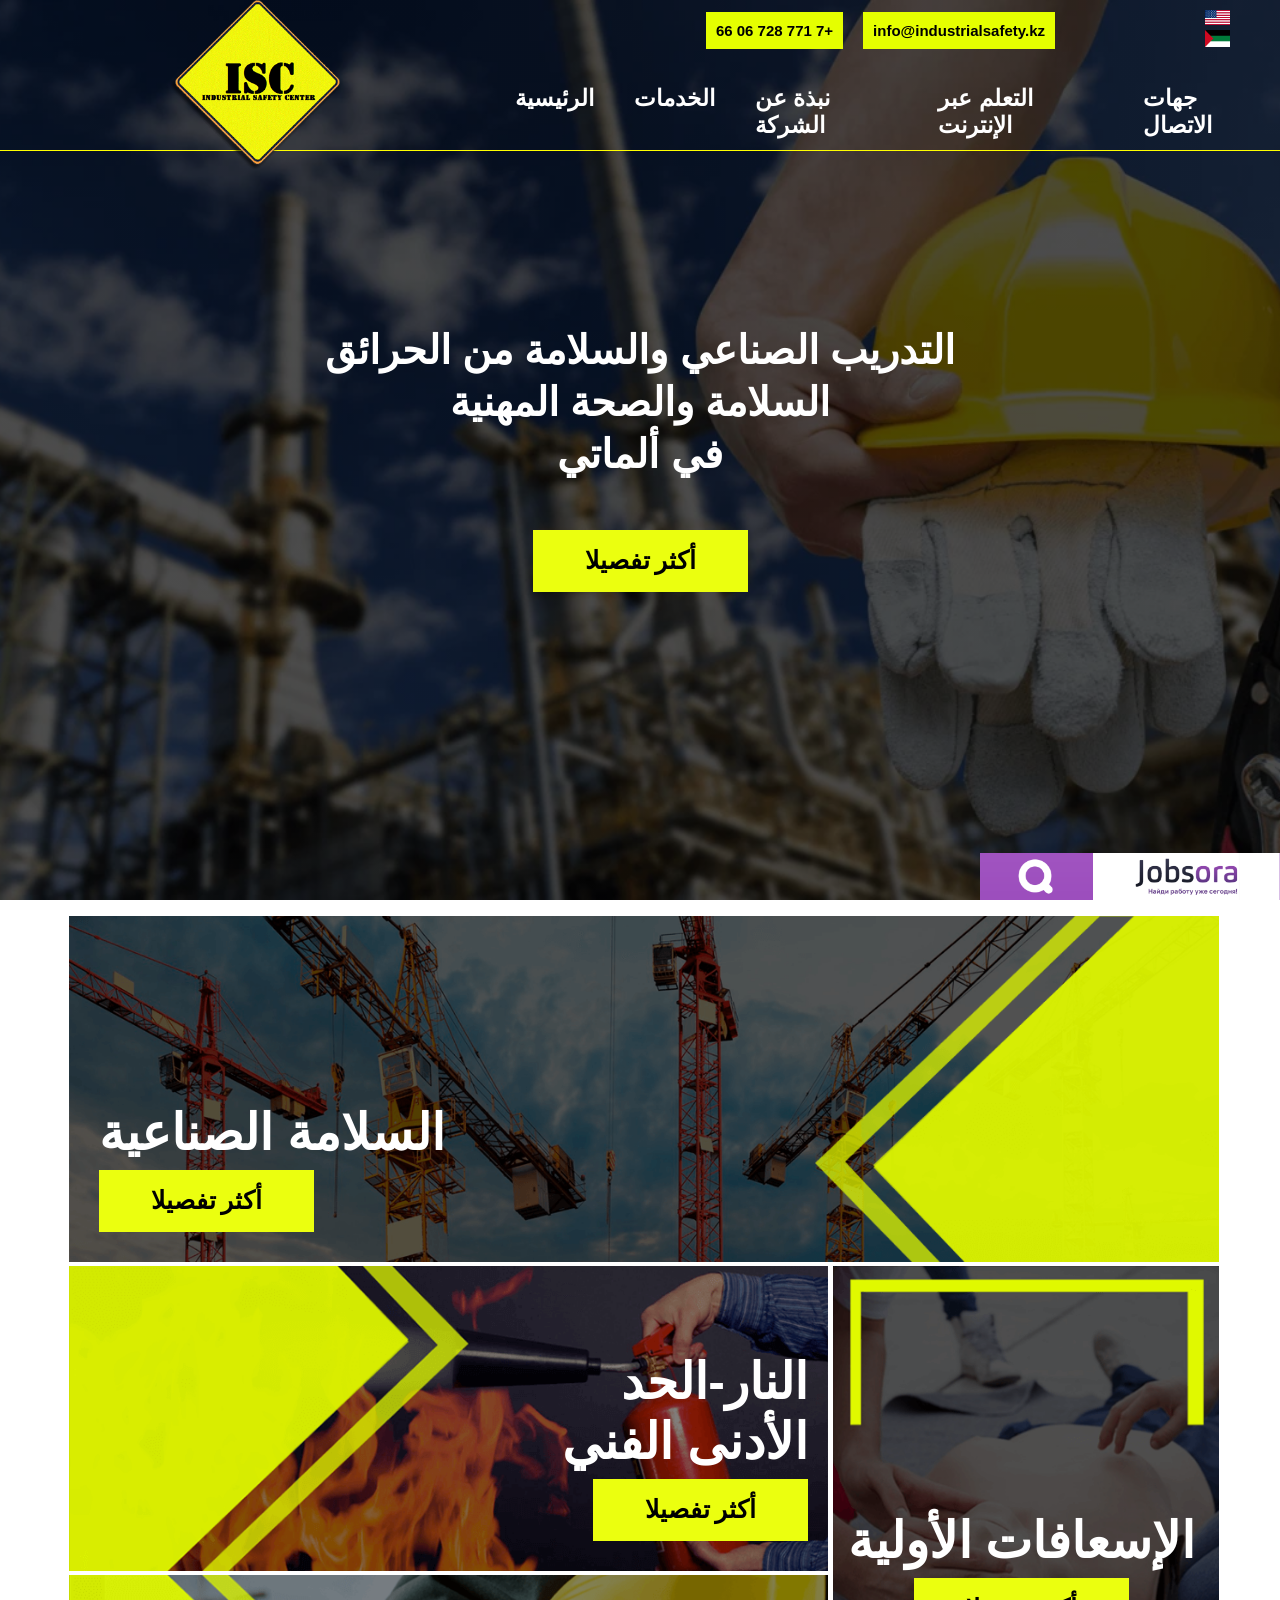
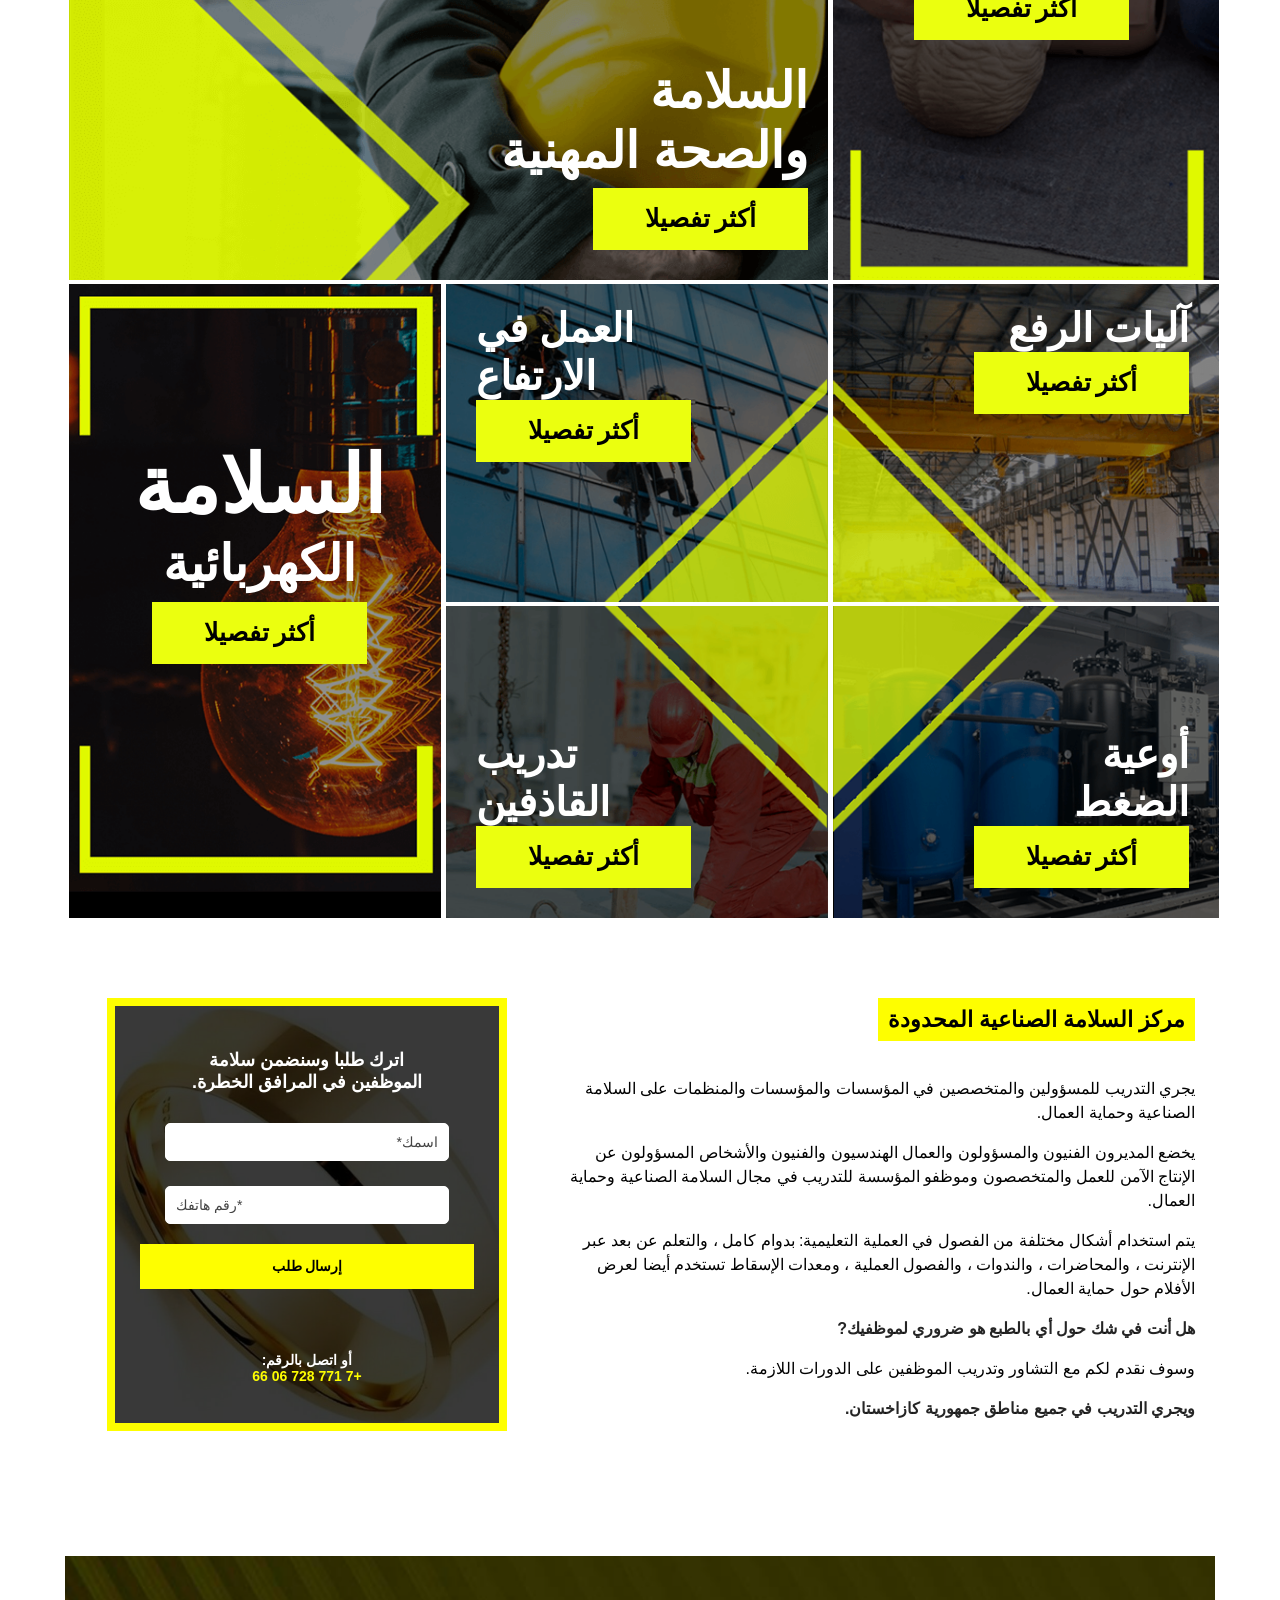
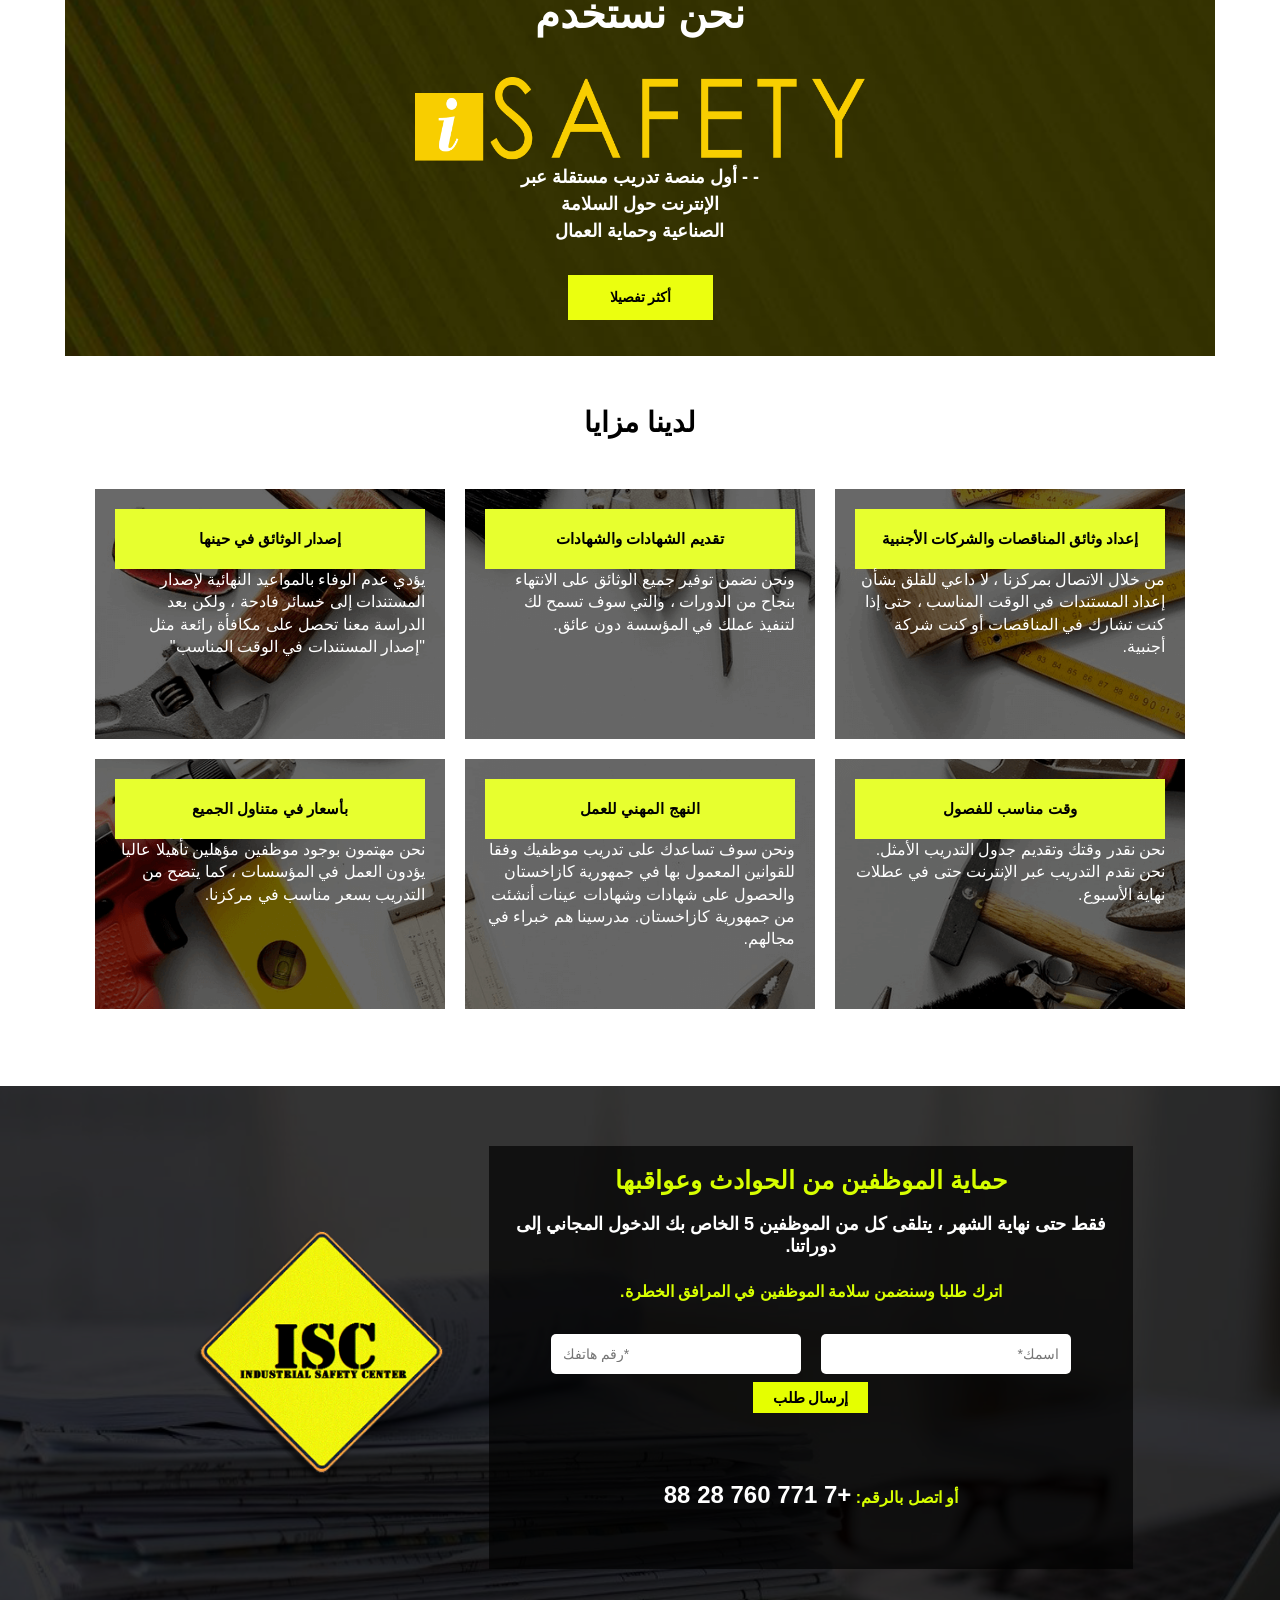
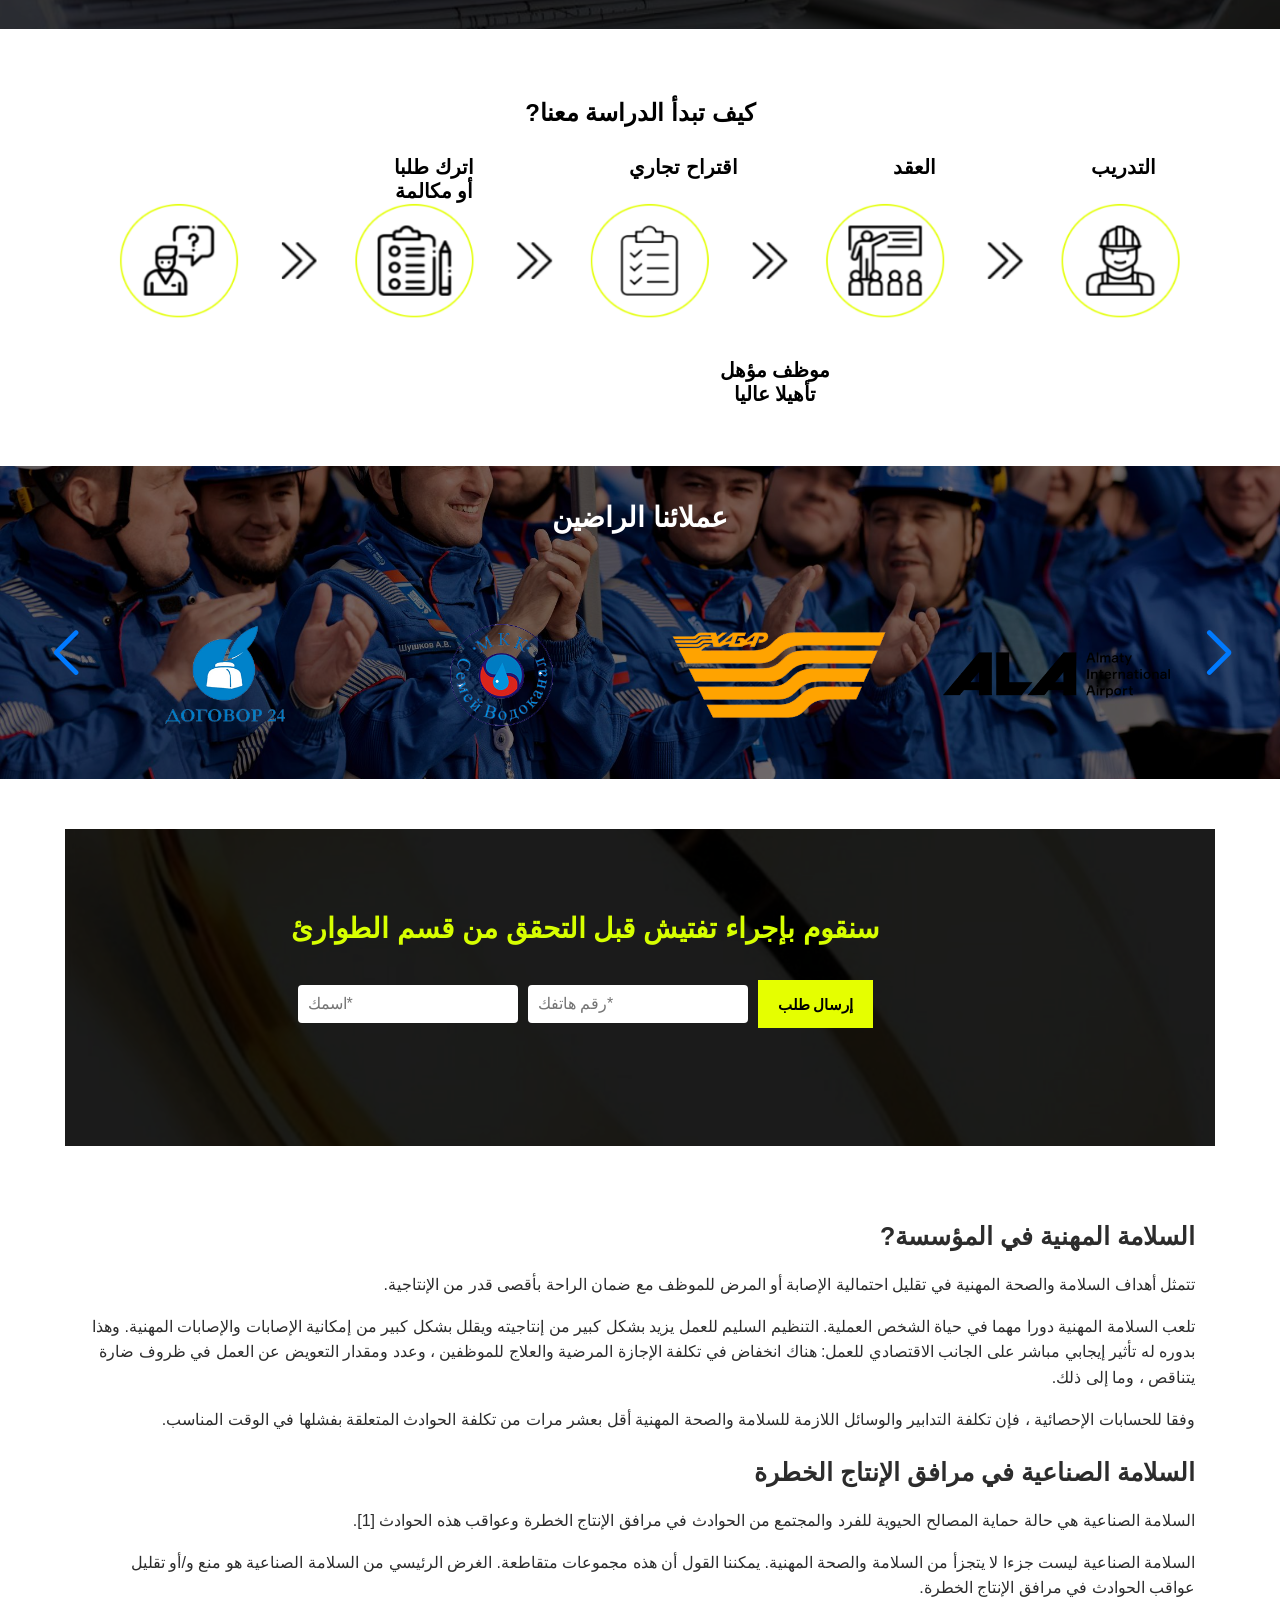
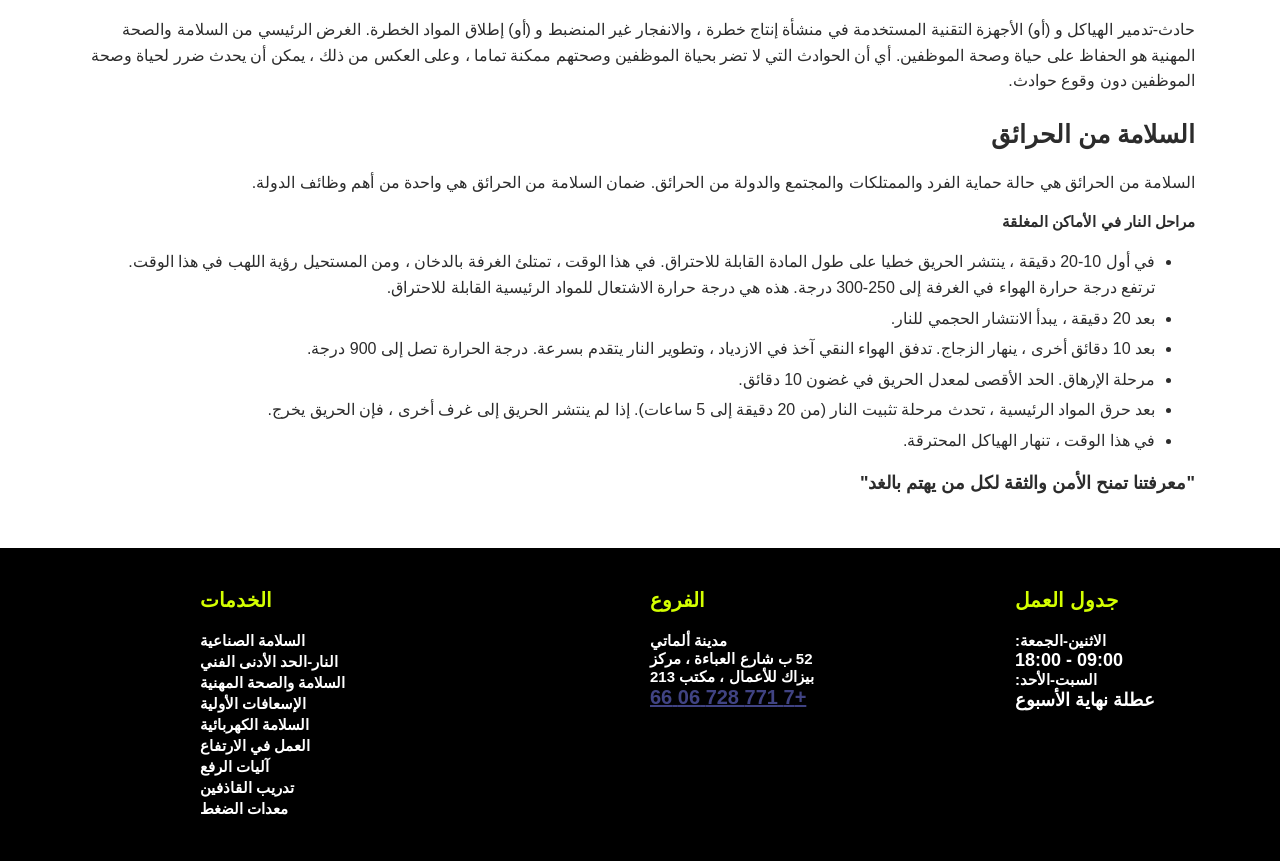
==== index_ar_full.html @ 129411a8 "Описание изменений" ====
<!DOCTYPE html>

<html lang="ar" >

<head>
<meta charset="utf-8"/>

<meta name="viewport" content="width=device-width, initial-scale=1.0">
<meta content="width=device-width, initial-scale=1.0" name="viewport"/>
    <title dir="rtl">دورات السلامة الصناعية وحماية العمال في ألماتي - "السلامة الصناعية"</title>
    <link href="styless.css" rel="stylesheet"/>
    <link href="styless1.css" rel="stylesheet"/>
    <link href="styles_ar.css" rel="stylesheet"/>
    <link href="https://fonts.googleapis.com/css2?family=Poppins:wght@400;700;800&amp;display=swap" rel="stylesheet"/>
    <link href="https://cdn.jsdelivr.net/npm/swiper@9/swiper-bundle.min.css" rel="stylesheet">
    <script src="https://cdn.jsdelivr.net/npm/swiper@9/swiper-bundle.min.js"></script>
    </link></head>
</head>

<body class="index">
    <header>
        <nav>
            <ul>
                <li><a href="#home" dir="rtl">الرئيسية</a></li>
                <li><a href="#services" dir="rtl">الخدمات</a></li>
                <li><a href="#about" dir="rtl">نبذة عن الشركة</a></li>
                <li><a href="#course" dir="rtl">التعلم عبر الإنترنت</a></li>
                <li><a href="#contact" dir="rtl">جهات الاتصال</a></li>
            </ul>
        </nav>
    </header>

      
    <script src="https://translate.google.com/translate_a/element.js?cb=googleTranslateElementInit" type="text/javascript">
    </script>
  <div class="menu-wrapper">
    <div class="menu-toggle" onclick="toggleMenu()">
        ☰
      </div>
    
      <!-- Меню справа -->
      <div id="side-menu" class="side-menu">
        <ul>
            <li><a href="#home" dir="rtl">الرئيسية</a></li>
                <li><a href="#services" dir="rtl">الخدمات</a></li>
                <li><a href="#about" dir="rtl">نبذة عن الشركة</a></li>
                <li><a href="#course" dir="rtl">التعلم عبر الإنترنت</a></li>
                <li><a href="#contact" dir="rtl">جهات الاتصال</a></li>
        </ul>
      </div>
    </div>
    <section id="home"  class="first-page">
    <div id="google_translate_element" style="display: none;"></div>
    
    <img alt="Логотип" class="logo" src="logo.jpg"/>
    <div class="yellow-bar"></div>
    <div class="top-bar">
    <div class="contact-info" >
    <a class="phone-btn" href="tel:+77717280666"dir="rtl" >+7 771 728 06 66</a>
    <a class="email-btn" href="mailto:info@industrialsafety.kz" >info@industrialsafety.kz</a>
    </div>
    
            <div class="language-switcher">
                <img src="americaflag.jpg" alt="English" onclick="switchLang('en')">
                <img src="arabflag.png" alt="Arabic" onclick="switchLang('ar')">
            </div>
            
                      
        </div>
        
<div id="movable-elements">
    <div class="block-1"><h1 id="title" dir="rtl">التدريب الصناعي والسلامة من الحرائق
       <br> السلامة والصحة المهنية
        <br>في ألماتي</h1> </div>
          
<div class="block-2"><button class="openModal" dir="rtl">أكثر تفصيلا</button> </div>
</div>
<div id="modal" class="modal" dir="rtl">
    <div class="modal-content" dir="rtl">
        <span class="close">&times;</span>
        <h2 dir="rtl">إرسال طلب</h2>
        <input type="text" placeholder="اسمك*" required >
        <input type="tel" placeholder="رقم هاتفك*" required>
        <button id="submit">إرسال</button>
    </div>
</div>


    </section>

<!-- Кнопка "Наверх" -->
<a href="#top" class="scroll-to-top" style="display: none;">
    ↑
  </a>
  


  <a href="https://kz.jobsora.com/">
    <img src="jobsora.jpg" alt="Кнопка" class="button-image">
</a>
    <div class="custom">
        <a name="services"></a>
        
    <div class="services">

        <div class="container">
            
            <div class="service service-1">
                <img src="11.jpg" alt="">
                <div class="service-content">
                    <div class="caption" dir="rtl">السلامة الصناعية</div>
                    <button class="openModal" class="button2" dir="rtl">أكثر تفصيلا</button>
                </div>
            </div>
            
            <div class="service service-2" >
                <img src="22.jpg" alt="" >
                <div  class="service-content">
                    <div class="caption" data-i18n="Пожарно-технический минимум" dir="rtl"><span>النار-الحد</span><br> الأدنى الفني</div>
                    <button class="openModal" class="button2" dir="rtl">أكثر تفصيلا</button>
                </div>
            </div>
            
            <div class="service service-3">
                <img src="44.jpg" alt="">
                <div class="service-content">
                    <div class="caption" data-i18n="Безопасность и охрана труда" dir="rtl"><span>السلامة </span><br>والصحة المهنية</div>
                    <button class="openModal" class="button2" dir="rtl">أكثر تفصيلا</button>
                </div>
            </div>
            
            <div class="service service-4">
                <img src="33.jpg" alt="">
                <div class="service-content">
                    <div class="caption" dir="rtl">الإسعافات الأولية</div>
                    <button class="openModal" class="button2" dir="rtl">أكثر تفصيلا</button>
                </div>
            </div>

            <div class="service service-5">
                <img src="55.jpg" alt="">
                <div class="service-content">
                    <div class="caption">
                        <span class="big-text" data-i18n="Электро" dir="rtl">السلامة</span><br> الكهربائية
                    </div>
                    <button class="openModal button2" dir="rtl">أكثر تفصيلا</button>
                </div>
            </div>
            
            

            <div class="service service-6">
                <img src="66.jpg" alt="">
                <div class="service-content">
                    <div class="caption" data-i18n="Работы на высоте" dir="rtl">العمل في<br> الارتفاع</div>
                    <button class="openModal" class="button2" dir="rtl">أكثر تفصيلا</button>
                </div>
            </div>

            <div class="service service-7">
                <img src="77.jpg" alt="">
                <div class="service-content">
                    <div class="caption" data-i18n="Грузоподъемные механизмы" dir="rtl">آليات الرفع</div>
                    <button class="openModal" class="button2" dir="rtl">أكثر تفصيلا</button>
                </div>
            </div>

            <div class="service service-8">
                <img src="88.jpg" alt="">
                <div class="service-content">
                    <div class="caption" data-i18n="Подготовка стропальщиков" dir="rtl">تدريب<br> القاذفين</div>
                    <button class="openModal" class="button2" dir="rtl">أكثر تفصيلا</button>
                </div>
            </div>

            <div class="service service-9">
                <img src="99.jpg" alt="">
                <div class="service-content">
                    <div class="caption" data-i18n="Сосуды под давлением" dir="rtl">أوعية <br>الضغط</div>
                    <button class="openModal" class="button2" dir="rtl">أكثر تفصيلا</button>
                </div>
            </div>



            <div class="custom" dir="rtl">
                <p><a name="about" dir="rtl"></a></p>
              
                <div class="about-container" dir="rtl">
                  <div class="about-text" dir="rtl">
                    <div class="section-title" dir="rtl">
                      <span>مركز السلامة الصناعية المحدودة</span>
                    </div>
                    <p>يجري التدريب للمسؤولين والمتخصصين في المؤسسات والمؤسسات والمنظمات على السلامة الصناعية وحماية العمال.</p>
                    <p>يخضع المديرون الفنيون والمسؤولون والعمال الهندسيون والفنيون والأشخاص المسؤولون عن الإنتاج الآمن للعمل والمتخصصون وموظفو المؤسسة للتدريب في مجال السلامة الصناعية وحماية العمال.</p>
                    <p>يتم استخدام أشكال مختلفة من الفصول في العملية التعليمية: بدوام كامل ، والتعلم عن بعد عبر الإنترنت ، والمحاضرات ، والندوات ، والفصول العملية ، ومعدات الإسقاط تستخدم أيضا لعرض الأفلام حول حماية العمال.</p>
                    <p><span class="highlight" dir="rtl">هل أنت في شك حول أي بالطبع هو ضروري لموظفيك?</span></p>
                    <p>وسوف نقدم لكم مع التشاور وتدريب الموظفين على الدورات اللازمة.</p>
                    <p><span class="highlight" dir="rtl">ويجري التدريب في جميع مناطق جمهورية كازاخستان.</span></p>
                  </div>
              
                  <div class="about-form form-wrapper" dir="rtl"> <!-- ВАЖНО: обёртка для связи с JS -->
                    <div class="form-box" dir="rtl">
                      <h3 data-i18n="ОСТАВЬТЕ ЗАЯВКУ И МЫ ОБЕСПЕЧИМ БЕЗОПАСНОСТЬ ПЕРСОНАЛА НА ОПАСНЫХ ОБЪЕКТАХ" dir="rtl">اترك طلبا وسنضمن سلامة<br> الموظفين في المرافق الخطرة.</h3>
              
                      <form data-google-form id="myForm3" dir="rtl">
                        <input type="text" name="name" placeholder="اسمك*" required>
                        <input type="tel" name="phone" placeholder="رقم هاتفك*" required>
                        <button type="submit" class="submit-btn" dir="rtl">إرسال طلب</button>
                      </form>
              
                      <div class="loading" style="display:none;" dir="rtl">⏳ شحنة...</div>
                      <div class="toast" dir="rtl">شكراً! تم قبول طلبك.</div>
              
                      <p class="phone-text" dir="rtl">أو اتصل بالرقم: <br> <span>+7 771 728 06 66</span></p>
                    </div>
                   
                  </div>
                </div>
              </div>
              <a name="course"></a>
              
            
</div>
<div class="customm">
    <div class="isafety-container">
        <div class="text-block" dir="rtl">
            <h1>نحن نستخدم</h1>
            <div class="image-block">
                <img src="isafety-logo.png" alt="iSafety logo">
            </div>
    
            <h2 data-i18n="- Первая независимая онлайн платформа для обучения повопросам промышленной, безопасности и охраны труда" dir="rtl">
                - - أول منصة تدريب مستقلة عبر<br> الإنترنت حول السلامة <br>الصناعية وحماية العمال
            </h2>
        </div>

       
        <div class="button-block">
            <a href="https://isafety.kz/ru" target="_blank">
            <button dir="rtl">أكثر تفصيلا</button>
        </a>
        </div>
    </div>
</div>

    <div class="custom">

        <div class="main_title1" dir="rtl">لدينا مزايا</div>

        <div class="advantages section after">
    <div class="col-md-4 advantage">
    <div class="caption1 flex" data-i18n="Своевременная выдача документов" dir="rtl">إصدار الوثائق في حينها</div>
    <div class="description" dir="rtl">يؤدي عدم الوفاء بالمواعيد النهائية لإصدار المستندات إلى خسائر فادحة ، ولكن بعد الدراسة معنا تحصل على مكافأة رائعة مثل "إصدار المستندات في الوقت المناسب"</div>
    <div class="advantage-bg"><img src="111.png" alt=""></div>
    </div>
    <div class="col-md-4 advantage">
    <div class="caption1 flex" data-i18n="Предоставление сертификатов и удостоверений" dir="rtl">تقديم الشهادات والشهادات</div>
    <div class="description" dir="rtl">ونحن نضمن توفير جميع الوثائق على الانتهاء بنجاح من الدورات ، والتي سوف تسمح لك لتنفيذ عملك في المؤسسة دون عائق.</div>
    <div class="advantage-bg"><img src="222.png" alt=""></div>
    </div>
    <div class="col-md-4 advantage">
    <div class="caption1 flex" dir="rtl">إعداد وثائق المناقصات والشركات الأجنبية</div>
    <div class="description" dir="rtl">من خلال الاتصال بمركزنا ، لا داعي للقلق بشأن إعداد المستندات في الوقت المناسب ، حتى إذا كنت تشارك في المناقصات أو كنت شركة أجنبية.</div>
    <div class="advantage-bg"><img src="333.png" alt=""></div>
    </div>
    <div class="col-md-4 advantage">
    <div class="caption1 flex" dir="rtl">بأسعار في متناول الجميع</div>
    <div class="description" dir="rtl">نحن مهتمون بوجود موظفين مؤهلين تأهيلا عاليا يؤدون العمل في المؤسسات ، كما يتضح من التدريب بسعر مناسب في مركزنا.</div>
    <div class="advantage-bg"><img src="444.png" alt=""></div>
    </div>
    <div class="col-md-4 advantage">
    <div class="caption1 flex" data-i18n="Профессиональный подход к работе" dir="rtl">النهج المهني للعمل</div>
    <div class="description" dir="rtl">ونحن سوف تساعدك على تدريب موظفيك وفقا للقوانين المعمول بها في جمهورية كازاخستان والحصول على شهادات وشهادات عينات أنشئت من جمهورية كازاخستان. مدرسينا هم خبراء في مجالهم.</div>
    <div class="advantage-bg"><img src="555.png" alt=""></div>
    </div>
    <div class="col-md-4 advantage">
    <div class="caption1 flex" data-i18n="Удобное время для занятий" dir="rtl">وقت مناسب للفصول</div>
    <div class="description" dir="rtl">نحن نقدر وقتك وتقديم جدول التدريب الأمثل. نحن نقدم التدريب عبر الإنترنت حتى في عطلات نهاية الأسبوع.</div>
    <div class="advantage-bg"><img src="666.png" alt=""></div>
    </div>
    </div>
    <div class="clr">&nbsp;</div></div>



    <div class="top-form form-wrapper">
        <div class="top-form-container">
          <div class="logo-side">
            <img src="logo.jpg" alt=" ">
          </div>
          <div class="form-side">
            <h2 dir="rtl">حماية الموظفين من الحوادث وعواقبها</h2>
            <p class="subtitle" dir="rtl">
                فقط حتى نهاية الشهر ، يتلقى كل من الموظفين 5 الخاص بك الدخول المجاني إلى دوراتنا.
            </p>
            <p class="subtitle2" dir="rtl">
                اترك طلبا وسنضمن سلامة الموظفين في المرافق الخطرة.
            </p>
      
            <form data-google-form id="myForm1" dir="rtl">
              <input type="text" name="name" placeholder="اسمك*" required>
              <input type="tel" name="phone" placeholder="رقم هاتفك*" required>
              <button type="submit" class="submit-btn-top">إرسال طلب</button>
            </form>
      
            <div class="loading" style="display:none;" dir="rtl">شحنة...</div>
            <div class="toast" dir="rtl">تم تقديم الطلب بنجاح!</div>
      
            <p class="phone-text-top" dir="rtl">
             أو اتصل بالرقم: <span>+7 771 760 28 88</span>
            </p>
          </div>
        </div>
      </div>
      
      <div class="custommm" >
        <h2 style="color: black; font-size: 24px; text-align: center; " dir="rtl">كيف تبدأ الدراسة معنا?</h2>
        <div class="kaknachat">
            <div class="kaknachat-content">
                <div class="kaknachat-step" dir="rtl">
                    <div>اترك طلبا<br> أو مكالمة</div>
                </div>
                <div class="kaknachat-step" dir="rtl">
                    <div>اقتراح تجاري</div>
                </div>
                <div class="kaknachat-step" dir="rtl">
                    <div>العقد</div>
                </div>
                <div class="kaknachat-step" dir="rtl">
                    <div>التدريب</div>
                </div>
                <div class="kaknachat-step" dir="rtl">
                    <div>موظف مؤهل<br> تأهيلا عاليا</div>
                </div>
            </div>
        </div>
    </div>
    
        
    
    <div class="custome">
        <div class="partners section">
        <div class="titlee" dir="rtl">عملائنا الراضين</div>
        <div class="containere">
            <div class="swiper-container partners-slider swiper-container-horizontal">
                <div class="swiper-wrapper" style="transform: translate3d(-1190px, 0px, 0px); transition-duration: 0ms;"><div class="swiper-slide swiper-slide-duplicate" data-swiper-slide-index="8" style="width: 247.5px; margin-right: 50px;">
                        <img src="dogg.png" alt="">
                    </div><div class="swiper-slide swiper-slide-duplicate" data-swiper-slide-index="9" style="width: 247.5px; margin-right: 50px;">
                        <img src="semei.png" alt="">
                    </div><div class="swiper-slide swiper-slide-duplicate" data-swiper-slide-index="10" style="width: 247.5px; margin-right: 50px;">
                        <img src="habar.png" alt="">
                    </div><div class="swiper-slide swiper-slide-duplicate swiper-slide-prev" data-swiper-slide-index="11" style="width: 247.5px; margin-right: 50px;">
                        <img src="ala.png" alt="">
                    </div>
                    <div class="swiper-slide swiper-slide-active" data-swiper-slide-index="0" style="width: 247.5px; margin-right: 50px;">
                        <img src="haly.png" alt="">
                    </div>
                    <div class="swiper-slide swiper-slide-next" data-swiper-slide-index="1" style="width: 247.5px; margin-right: 50px;">
                        <img src="ersal.png" alt="">
                    </div>
                    <div class="swiper-slide" data-swiper-slide-index="2" style="width: 247.5px; margin-right: 50px;">
                        <img src="oil.png" alt="">
                    </div>
                    <div class="swiper-slide" data-swiper-slide-index="3" style="width: 247.5px; margin-right: 50px;">
                        <img src="erg.png" alt="">
                    </div>
                    <div class="swiper-slide" data-swiper-slide-index="4" style="width: 247.5px; margin-right: 50px;">
                        <img src="total.png" alt="">
                    </div>
                    <div class="swiper-slide" data-swiper-slide-index="5" style="width: 247.5px; margin-right: 50px;">
                        <img src="ncoc.png" alt="">
                    </div>
                    <div class="swiper-slide" data-swiper-slide-index="6" style="width: 247.5px; margin-right: 50px;">
                        <img src="kcell.png" alt="">
                    </div>
                    <div class="swiper-slide" data-swiper-slide-index="7" style="width: 247.5px; margin-right: 50px;">
                        <img src="lc.png" alt="">
                    </div>
                    <div class="swiper-slide" data-swiper-slide-index="8" style="width: 247.5px; margin-right: 50px;">
                        <img src="dogg.png" alt="">
                    </div>
                    <div class="swiper-slide" data-swiper-slide-index="9" style="width: 247.5px; margin-right: 50px;">
                        <img src="semei.png" alt="">
                    </div>
                    <div class="swiper-slide" data-swiper-slide-index="10" style="width: 247.5px; margin-right: 50px;">
                        <img src="habar.png" alt="">
                    </div>
                    <div class="swiper-slide swiper-slide-duplicate-prev" data-swiper-slide-index="11" style="width: 247.5px; margin-right: 50px;">
                        <img src="ala.png" alt="">
                    </div>
                <div class="swiper-slide swiper-slide-duplicate swiper-slide-duplicate-active" data-swiper-slide-index="0" style="width: 247.5px; margin-right: 50px;">
                        <img src="haly.png" alt="">
                    </div><div class="swiper-slide swiper-slide-duplicate swiper-slide-duplicate-next" data-swiper-slide-index="1" style="width: 247.5px; margin-right: 50px;">
                        <img src="ersal.png" alt="">
                    </div><div class="swiper-slide swiper-slide-duplicate" data-swiper-slide-index="2" style="width: 247.5px; margin-right: 50px;">
                        <img src="oil.png" alt="">
                    </div><div class="swiper-slide swiper-slide-duplicate" data-swiper-slide-index="3" style="width: 247.5px; margin-right: 50px;">
                        <img src="erg.png" alt="">
                    </div></div>
                <div class="swiper-button-next" tabindex="0" role="button" aria-label="Next slide">&nbsp;</div>
                <div class="swiper-button-prev" tabindex="0" role="button" aria-label="Previous slide">&nbsp;</div>
            <span class="swiper-notification" aria-live="assertive" aria-atomic="true"></span></div>
        </div>
    </div></div>
    
                
                          
   
    
    <div class="top-form1 form-wrapper"> 
        <div class="top-form-container1">
          <div class="form-box-top1" >
            <h2>سنقوم بإجراء تفتيش قبل التحقق من قسم الطوارئ</h2>
      
            <form data-google-form id="myForm2" class="form-inline" >
              <input type="text" name="name" placeholder="اسمك*" required>
              <input type="tel" name="phone" placeholder="رقم هاتفك*" required>
              <button type="submit" class="submit-btn-top">إرسال طلب</button>
            </form>
      
            <div class="loading" style="display: none;" dir="rtl">شحنة...</div>
            <div class="toast" dir="rtl">تم تقديم الطلب بنجاح!</div>
          </div>
        </div>
      </div>
      
    
    <div class="custom5">
        <div class="seo-text section5">
        <div class="container5" dir="rtl">
            <h2>السلامة المهنية في المؤسسة?</h2>
            <p>تتمثل أهداف السلامة والصحة المهنية في تقليل احتمالية الإصابة أو المرض للموظف مع ضمان الراحة بأقصى قدر من الإنتاجية.</p>
            <p>تلعب السلامة المهنية دورا مهما في حياة الشخص العملية. التنظيم السليم للعمل يزيد بشكل كبير من إنتاجيته ويقلل بشكل كبير من إمكانية الإصابات والإصابات المهنية. وهذا بدوره له تأثير إيجابي مباشر على الجانب الاقتصادي للعمل: هناك انخفاض في تكلفة الإجازة المرضية والعلاج للموظفين ، وعدد ومقدار التعويض عن العمل في ظروف ضارة يتناقص ، وما إلى ذلك.</p>
            <p>وفقا للحسابات الإحصائية ، فإن تكلفة التدابير والوسائل اللازمة للسلامة والصحة المهنية أقل بعشر مرات من تكلفة الحوادث المتعلقة بفشلها في الوقت المناسب.</p>
            <h2>السلامة الصناعية في مرافق الإنتاج الخطرة</h2>
            <p>السلامة الصناعية هي حالة حماية المصالح الحيوية للفرد والمجتمع من الحوادث في مرافق الإنتاج الخطرة وعواقب هذه الحوادث [1].</p>
            <p>السلامة الصناعية ليست جزءا لا يتجزأ من السلامة والصحة المهنية. يمكننا القول أن هذه مجموعات متقاطعة. الغرض الرئيسي من السلامة الصناعية هو منع و/أو تقليل عواقب الحوادث في مرافق الإنتاج الخطرة.</p>
            <p>حادث-تدمير الهياكل و (أو) الأجهزة التقنية المستخدمة في منشأة إنتاج خطرة ، والانفجار غير المنضبط و (أو) إطلاق المواد الخطرة. الغرض الرئيسي من السلامة والصحة المهنية هو الحفاظ على حياة وصحة الموظفين. أي أن الحوادث التي لا تضر بحياة الموظفين وصحتهم ممكنة تماما ، وعلى العكس من ذلك ، يمكن أن يحدث ضرر لحياة وصحة الموظفين دون وقوع حوادث.</p>
            <h2>السلامة من الحرائق</h2>
            <p>السلامة من الحرائق هي حالة حماية الفرد والممتلكات والمجتمع والدولة من الحرائق. ضمان السلامة من الحرائق هي واحدة من أهم وظائف الدولة.</p>
            <h3>مراحل النار في الأماكن المغلقة</h3>
            <ul>
                <li>في أول 10-20 دقيقة ، ينتشر الحريق خطيا على طول المادة القابلة للاحتراق. في هذا الوقت ، تمتلئ الغرفة بالدخان ، ومن المستحيل رؤية اللهب في هذا الوقت. ترتفع درجة حرارة الهواء في الغرفة إلى 250-300 درجة. هذه هي درجة حرارة الاشتعال للمواد الرئيسية القابلة للاحتراق.</li>
                <li>بعد 20 دقيقة ، يبدأ الانتشار الحجمي للنار.</li>
                <li>بعد 10 دقائق أخرى ، ينهار الزجاج. تدفق الهواء النقي آخذ في الازدياد ، وتطوير النار يتقدم بسرعة. درجة الحرارة تصل إلى 900 درجة.</li>
                <li>مرحلة الإرهاق. الحد الأقصى لمعدل الحريق في غضون 10 دقائق.</li>
                <li>بعد حرق المواد الرئيسية ، تحدث مرحلة تثبيت النار (من 20 دقيقة إلى 5 ساعات). إذا لم ينتشر الحريق إلى غرف أخرى ، فإن الحريق يخرج.</li>
                <li>في هذا الوقت ، تنهار الهياكل المحترقة.</li>
            </ul>
            <p><b>"معرفتنا تمنح الأمن والثقة لكل من يهتم بالغد"</b>
            </p>
        </div>
    </div></div>


    <div class="custom6">
        <a name="contact"></a>
        <footer class="section6" style="background-color: #000; color: #fff; padding: 40px 0; width:100vw;  text-transform: none !important;">
          <div class="container6" style="display: flex; justify-content: space-between; flex-wrap: wrap;">
            
            <!-- Услуги -->
            <div class="col-md-5 footer-services" style="flex: 1; min-width: 250px;" >
              <div class="sub_title" style="color: #d4ff00; font-weight: bold; margin-bottom: 20px; font-size: 20px;" dir="rtl">الخدمات</div>
              <div class="openModal1" dir="rtl">السلامة الصناعية</div>
              <div class="openModal1" dir="rtl">النار-الحد الأدنى الفني</div>
              <div class="openModal1" dir="rtl">السلامة والصحة المهنية</div>
              <div class="openModal1" dir="rtl">الإسعافات الأولية</div>
              <div class="openModal1" dir="rtl">السلامة الكهربائية</div>
              <div class="openModal1" dir="rtl">العمل في الارتفاع</div>
              <div class="openModal1" dir="rtl">آليات الرفع</div>
              <div class="openModal1" dir="rtl">تدريب القاذفين</div>
              <div class="openModal1" dir="rtl">معدات الضغط</div>
            </div>
      
            <!-- Филиалы -->
            <div class="col-md-4 footer-branches" style="flex: 1; width: 150px;">
              <div class="sub_title" style="color: #d4ff00; font-weight: bold; margin-bottom: 20px;font-size: 20px;" dir="rtl">الفروع</div>
              <p style="margin: 0;" dir="rtl">
                مدينة ألماتي <br>
                52 ب شارع العباءة ، مركز بيزاك للأعمال ، مكتب 213<br>
                <a href="tel:+77717280666" style="color: #404383; font-weight: bold;font-size: 20px;" dir="rtl">+7 771 728 06 66</a>
              </p>
            </div>
      
            <!-- График работы -->
           <!-- График работы -->
<div class="col-md-3 footer-contact">
    <div class="schedule">
      <div class="sub_title" dir="rtl">جدول العمل</div>
      <p dir="rtl">
        الاثنين-الجمعة:<br>
        <b>09:00 - 18:00</b><br>
        السبت-الأحد:<br>
        <b>عطلة نهاية الأسبوع</b>
      </p>
    </div>
  </div>
  
            
          </div>
        </footer>
      </div>
      <div class="fixed-buttons">
        <a href="https://wa.me/77717280666" target="_blank">
          <img src="https://img.icons8.com/ios-filled/50/000000/whatsapp.png" alt="WhatsApp">
        </a>
        <a href="tel:+77717280666">
          <img src="https://img.icons8.com/ios-filled/50/000000/phone.png" alt="Call">
        </a>
      </div>

      
   
   </body>
     
    
   <script src="script_ar.js"></script>
   <script src="lang.js"></script>
   
   

</html>
---- styless.css ----
body {
  font-family: 'Poppins', sans-serif;
  font-weight: 700; 
  min-height: calc(var(--vh, 1vh) * 100);

  margin: 0;
  padding: 0;
  text-transform: uppercase; 
  color: #ffffff;
  font-size: 15px;
}

header {
  margin-top: 85px;  /* Опускает текст вниз */
  margin-left: 500px;
}

nav ul {
  display: flex;
  justify-content: center; /* Центрируем меню */
  gap: 10px; /* Регулируем расстояние между пунктами */
  list-style: none;
  padding: 0;
}

nav ul li {
   margin: 0 15px;
  display: inline-block;
}

nav ul li a {
  color: white;
  text-decoration: none;
  font-size: 15px;
}
nav ul li a:hover {
  color: yellow;
}

section {
  padding-top: 220px;
  text-align: center;
  padding-bottom: 120px;
 
}

.logo {
  position: absolute; /* Фиксируем позицию */
  top: 0; /* Отступ сверху */
  left: 170px; /* Отступ слева */
  width: 170px; /* Размер логотипа */
  z-index: 1000; 
}

.yellow-bar {
  background: yellow;
  height: 1px; /* Измени при необходимости */
  width: 100%; /* Растягивает линию на всю ширину экрана */
  position: absolute;
  top: 150px; /* Опусти линию немного вниз */
  left: 0;
}

#contact {
  background: white;
}

form input, form textarea {
  width: 80%;
  padding: 20px;
  margin: 15px 0;
  border: 1px solid #ccc;
  border-radius: 5px;
  font-size: 30px;
  
}

button {
  background: rgb(235, 255, 15);
  color: rgb(0, 0, 0);
  padding: 10px 45px;
  border: 2px solid rgb(235, 255, 15);
  cursor: pointer;
  font-size: 20px;
  font-family: 'Poppins', sans-serif;
  font-weight: 700;
  border-color:rgb(235, 255, 15);
  text-transform: uppercase; 
  text-decoration: none;
}

button:hover {
  background: #005bb500;
  border: 2px solid rgb(235, 255, 15);
  border-color: rgb(235, 255, 15);
  color: white;
}

#submit{
  background-color: rgb(85, 138, 202);
  color:#fff;
  padding: 10px 15px;
  font-size: 12px;
  border-color:rgb(82, 134, 197);
  border-radius: 5px;
  text-transform:none;
  position: relative;
  
}
#submit:hover{
  background-color: rgb(50, 94, 148);
}
footer {
  text-align: center;
  padding: 20px;
  background: #000000;
  color: white;
 
}

nav a { margin: 0; text-decoration: none; color: rgb(255, 255, 255); }

h1#title {
  font-size: 33px; /* Увеличенный размер шрифта */
  color: white; /* Белый цвет текста */
  text-align: center; /* Центрирование */
  margin-top: 0; /* Отступ сверху, чтобы не наезжало на меню */
  line-height: 1.3; /* Межстрочный интервал */
  max-width: 750px; /* Ограничиваем ширину */
  margin-left: auto;
  margin-right: auto;

}

.index::before {
  content: "";  
  position: absolute;
  top: 0;
  left: 0;
  width: 100%;
  height: 100%;
  background: linear-gradient(rgba(0, 0, 0, 0.7), rgba(0, 0, 0, 0.7)), 
              url('pic1.jpg'); 
  background-size: cover;  
  background-position: center; 
  background-repeat: no-repeat; 

  z-index: -1; 
}

.top-bar {
  display: flex;
  justify-content: flex-end; /* Прижимаем кнопки к правому краю */
      align-items: center; 
  position: absolute; /* Или relative, если нужно */
  top: 0; /* Поднимаем вверх */
  right: 30px;
  width: 100%;
  text-transform: lowercase; 
  padding: 10px 20px;
  
}

.contact-container {
  display: flex;
  align-items: center;
  gap: 15px;
}

.contact-info {
  display: flex;
  gap: 20px;
}

.phone-btn, .email-btn {
  text-decoration: none;
  color: black;
  padding: 10px 10px;
  background-color: rgb(229, 255, 0);
}

.phone-btn:hover, .email-btn:hover {
  text-decoration: underline;
  text-decoration-thickness: 1.5px; /* Толщина подчеркивания */
  text-underline-offset: 1px;
}

.language-switcher {
  display: flex;
  flex-direction: column; /* Флаги вертикально */
  align-items: center;
  margin-left: 150px;
}

.language-switcher img {
  width: 25px;
  margin-bottom: 5px; /* Отступ между флагами */
  transition: 0.3s;
}

.language-switcher img:hover {
  transform: scale(1.1);
}


.button-image {
  width: 300px; /* Размер кнопки */
  height: auto;
  border: none;
  bottom:0%;
  right:0%;
  position:absolute;
  cursor: pointer;
} 


#redirectButton {
  background: none;
  border: none;
  padding: 0;
  cursor: pointer;
}

#redirectButton:hover .button-image {
  opacity: 0.8;
}


.modal {
  display: none; /* По умолчанию скрыто */
  position: fixed;
  z-index: 2000;
  left: 0;
  top: 0;
  width: 100%;
  height: 100%;
  background-color: rgba(0, 0, 0, 0.5); /* Затемнение фона */
  justify-content: center;
  align-items: left;


}

.modal-content {
  background-color: #fff;
  padding: 20px;
  width: 550px;
  height: 200px;
  border-radius: 5px;
  text-align: left;
  color: rgb(49, 49, 49);
  position: fixed;
  top:30px;
  align-items: left;
  box-shadow: 0px 5px 15px rgba(0, 0, 0, 0.3);


}
.modal-content h2 {
  font-size: 15px; /* Размер шрифта */
  font-weight: bold; /* Жирный текст */
  text-align: left; /* Выравнивание по центру */
  color: #4e4e4e; /* Цвет текста */
  margin-bottom: 15px; /* Отступ снизу */
  margin-top: 0;
  text-transform: uppercase; /* Все буквы заглавные */
}
.modal-content input {
  display: block; /* Каждый input занимает всю ширину */
  width: 100%; /* Растягиваем на всю ширину */
  height:30px;
  margin-bottom: 15px; /* Добавляем отступ между полями */

}

.close {
  position: absolute;
  right: 15px;
  top: 10px;
  font-size: 25px;
  cursor: pointer;
}



.services {
  display: flex;
  flex-wrap: wrap;
  justify-content: center;
  max-width: 1150px;
  margin: auto;
  margin-top: 200px;
  position: relative;
  
}

.service {
  position: relative;
  overflow: hidden;
  margin: 4px;
  background: #000;
}

.service img {
  width: 100%;
  height: auto;
  display: block;

}

.service-content {
  position: absolute;
  bottom: 30px;
  left: 30px;
  color: white;
  font-size: 35px;
  font-weight: bold;
  z-index: 2;
}

.service-content .caption {
  text-transform: uppercase;
  line-height: 1.2;
}

.service-1 {
  width: 100%;
}

.service-2 {
  width: 66%;
  height: auto;
  position: relative;
}

.service-2 .service-content {
  right: 20px;
  left: auto;
  text-align: right;
}

.service-3 {
  width: 66%;
  height: auto;
  position: relative;
}
.service-3 .service-content {
  right: 20px;
  left: auto;
  text-align: right;
}

.service-4 {
  width: 386.5px;/* Сделать картинку меньше */
  height: 614.5px;
  position: absolute;
  right:-4px;
  margin:0;
  top: 353.5px;

}
.service-4 .service-content {
  top:40%;
  text-align: center;
  align-items: center;
  left: 1%;
}

.service-5 {
  width: 372px;
  height: 634px;
  position: relative;
}
.service-5 .service-content {
  text-align: center;
  bottom:40%;
  align-items: center; 
  position: absolute;
  line-height: 1.2;
}


.big-text {
  font-size: 50px; /* Или любое другое значение */
  font-weight: bold;
  align-items: center;
  justify-content: center;
  
}


.service-6 {
  width: 382.5px;
  height: auto;
  position: absolute;
  left:380.5px;
  margin:0;
  top: 972px;

}
.service-6 .service-content {
  text-align: left;
  top: 20px;
  font-size:25px;
}

.service-7 {
  width: 386.5px;
  height: 317.5px;
  position: absolute;
  right:-4px;
  margin:0;
  top: 972px;

}
.service-7 .service-content {
  text-align: right;
  top: 20px;
  right: 30px;
  font-size:25px;
  
}


.service-8 {
  width: 382.5px;
  height: 312px;
  position: absolute;
  left:380.5px;
  margin:0;
  top: 1293.5px;

}
.service-8 .service-content {
  text-align: left;
  font-size:25px;
}

.service-9 {
  width: 386.5px;
  height: 312px;
  position: absolute;
  right:-4px;
  margin:0;
  top: 1293.5px;

}
.service-9 .service-content {
  text-align: right;
  right: 30px;
  font-size:25px;
}


.about-container {
  display: flex;
  justify-content: space-between;
  align-items: flex-start;
  max-width: 1200px;
  margin: 80px auto;
  gap: 30px;
  padding: 0 20px;
}

/* Блок с текстом */
.about-text {
  flex: 1;
  font-size: 16px;
  color: #000;
  line-height: 1.5;
}

.about-text p {
  margin-bottom: 15px;
  text-transform: none !important;
  font-weight: normal !important;
}

.highlight {
  font-weight: bold;
  color: #101010e9;
  text-transform: none !important;
  font-weight: bold !important;
}

/* Блок с заявкой */
.about-form {
  flex: 0 0 40%;
  display: flex;
  justify-content: center;
  align-items: center;
}

.form-box {
  position: relative;
  background: url('кольцо.jpg') center/cover no-repeat;
  color: white;
  padding: 25px;
  border: 8px solid #fefe00;
  text-align: center;
  max-width: 400px;
  width: 100%;
  box-sizing: border-box;
}

/* Затемнение фона */
.form-box::before {
  content: "";
  position: absolute;
  top: 0;
  left: 0;
  width: 100%;
  height: 100%;
  background: rgba(0, 0, 0, 0.775);
  z-index: 0;
}

.form-box * {
  position: relative;
  z-index: 2;
}

.form-box h3 {
  font-size: 18px;
  font-weight: bold;
  margin-bottom: 15px;
}

.form-box input {
  width: 85%;
  padding: 10px;
  margin-bottom: 10px;
  border: 1px solid white;
  background: white;
  color: #000;
  font-size: 14px;
}

.form-box input::placeholder {
  color: #444;
}

.submit-btn {
  background: #fefe00;
  color: #000;
  padding: 12px 20px;
  font-size: 14px;
  font-weight: bold;
  border: none;
  cursor: pointer;
  width: 100%;
  margin-top: 10px;
}

.submit-btn:hover {
  background: #d4d40000;
}

.phone-text {
  margin-top: 15px;
  font-size: 14px;
}

.phone-text span {
  color: #fefe00;
  font-weight: bold;
}

/* Заголовок */
.section-title {
  font-size: 22px;
  font-weight: bold;
  background-color: #fefe00;
  color: #000;
  display: inline-block;
  padding: 5px 10px;
  margin-bottom: 20px;
  
}

/* Адаптивность */
@media (max-width: 768px) {

  .about-container {
    flex-direction: column;
    align-items: center;
    text-align: center;
  }
  .about-text {
    flex: unset;
    text-align: left;
    
  }
  .about-form {
    width: 100%;
  }
  


  .form-box {
    max-width: 100%;
  }
  

.top-bar {
  display: flex;
  justify-content: center; /* Прижимаем кнопки к правому краю */
  align-items: center; 
  position: absolute; /* Или relative, если нужно */
  top: 0; /* Поднимаем вверх */
  width: 100%;
  text-transform: lowercase; 
  padding: 10px 20px;
  height:150px;
  background-color: #ffffff;

}

.contact-container {
  display: flex;
  align-items: center;
  gap: 5px;


  background-color: #ffffff;
}

.contact-info {
  position: absolute;
  top: 10px; /* по вертикали отступ от верха */
  left: 50%;
  transform: translateX(-50%); /* центр по горизонтали */
  
  display: flex;

  flex-direction: column;
  gap: 5px;
  background-color: #ffffff;
}

.phone-btn, .email-btn {
  text-decoration: none;
  color: black;
  left: 30px;
  
  align-items: center;
  padding: 10px 10px;
  background-color: rgb(229, 255, 0);


 
}

.phone-btn:hover, .email-btn:hover {
  text-decoration: underline;
  text-decoration-thickness: 1.5px; /* Толщина подчеркивания */
  text-underline-offset: 1px;
}

.language-switcher {
  position: absolute;
 
  left: 50%;
  transform: translateX(-50%); /* центр по горизонтали */
  
  display: flex;
  flex-direction: column; /* Флаги вертикально */
  align-items: center;
  top: 85px;
 
  gap: 5px;
}

.language-switcher img {
  width: 25px;
  margin-bottom: 5px; /* Отступ между флагами */
  transition: 0.3s;

}
}


.customm {
  position: relative;
  width: 100%;
  background: url('fonnnn.jpg') no-repeat center center / cover;
  height: 400px;
  display: flex;
  justify-content: center;
  align-items: center;
  padding: 40px 20px;
  color: #fff;
  overflow: hidden;
  margin-top: 40px;
  margin-bottom: 50px;
}

.isafety-container {
  display: flex;
  flex-direction: column;
  align-items: center;
  text-align: center;
  max-width: 1200px;
  padding: 0 20px;
  width: 100%;
  z-index: 10;
}

.text-block h1,
.text-block h2 {
  margin: 0;
  color: #ffffff;
}

.text-block h1 {
  font-size: 24px;
  margin-bottom: 10px;
}

.text-block h2 {
  font-size: 18px;
  line-height: 1.5;
}

.image-block img {
  width: 450px;
  height: auto;
  margin-top: 30px;
  
}

.button-block {
  margin-top: 30px;
}

.button-block button {
  background: rgb(235, 255, 15);
  color: rgb(0, 0, 0);
  padding: 10px 40px;
  border: 2px solid rgb(235, 255, 15);
  cursor: pointer;
  font-size: 14px;
  font-family: 'Poppins', sans-serif;
  font-weight: bold;
  text-transform: uppercase;
  text-decoration: none;
  transition: 0.3s ease;
}


.button-block button:hover {
  background: transparent;
  border: 2px solid rgb(235, 255, 15);
  color: rgb(255, 255, 255);
}
.openModal {
  background: rgb(235, 255, 15);
  color: rgb(0, 0, 0);
  padding: 10px 40px;
  border: 2px solid rgb(235, 255, 15);
  cursor: pointer;
  font-size: 14px;
  font-family: 'Poppins', sans-serif;
  font-weight: bold;
  text-transform: uppercase;
  text-decoration: none;
  transition: 0.3s ease;
}


.openModal:hover {
  background: transparent;
  border: 2px solid rgb(235, 255, 15);
  color: rgb(255, 255, 255);
}

.advantages {
  display: flex;
  flex-wrap: wrap;
  justify-content: center;
  gap: 20px;
  padding-top: 0;
  top:0;
  padding: 20px;
  max-width: 1200px; /* если хочешь ограничить ширину */
  margin: 0 auto;     /* центрируем */
}


.advantage {
  position: absolute;
  width: calc(33.333% - 20px);
  min-height: 250px;
  padding: 20px;
  padding-top: 0;
  top: 0%;
  box-sizing: border-box;
  overflow: hidden;
  display: flex;
  flex-direction: column;
  justify-content: flex-end;
  color: white;
  background-color: transparent;
}

.advantage::before {
  content: "";
  position: absolute;
  inset: 0;
  background: rgba(255, 255, 255, 0);
  z-index: 0;
}

.advantage {
  position: relative;
  color: white;
  padding: 20px;
  box-sizing: border-box;
  overflow: hidden;
  display: flex;
  flex-direction: column;
  justify-content: flex-start;
  top: 0%;
}

.advantage-bg {
  position: absolute;
  top: 0;
  left: 0;
  width: 100%;
  height: 100%;
  z-index: -1;
}

.advantage-bg img {
  width: 100%;
  height: 100%;
  object-fit: cover;
}



.caption1 {
  background-color: #e7ff2f;
  color: black;
  font-weight: bold;
  text-transform: uppercase;
  justify-content: center;
  height: 60px;
  display: flex;
  max-width: 100%;
  text-align: center;
  align-items: center;
 
}

.description {
  font-size: 16px;
  line-height: 1.4;
  text-transform: none !important;
  font-weight: normal !important;
}

.main_title1 {
  text-align: center;
  font-size: 28px;
  font-weight: bold;
  text-transform: uppercase;
  margin-bottom: 30px;
  color: #000;
}

/* Адаптивность */
@media (max-width: 768px) {
  .advantage {
      width: 45%;
    
  }
  
.main_title1 {
  text-align: center;
  font-size: 28px;
  font-weight: bold;
  text-transform: uppercase;
  margin-bottom: 10px;
  color: #000;
}
}
@media (max-width: 768px) {
  .advantage {
      width: 100%;
  }
}



.custommm .kaknachat {
  position: relative;
  width: 100vw;
  height: calc(var(--vh, 1vh) * 21);

  background-image: url('orig.png');
  background-size: cover;
  background-position: center;
  padding: 60px 20px;
  margin-bottom: 30px;
  z-index: 15;
}

/* Контейнер со всеми шагами */
.custommm .kaknachat-content {
  display: flex;
  justify-content: center;
  align-items: flex-start;
  gap: 140px;
  flex-wrap: wrap;
  position: absolute;
  left: 240px;
  bottom: -70px;
  z-index: 2;
  text-align: center;
  color: black;
}

/* Отдельный шаг */
.kaknachat-step {
  max-width: 400px;
  font-size: 14px;
  font-weight: 600;
}

.kaknachat-step div {
/* больше отступ сверху */
  text-align: center; /* выравнивание текста влево */
}


/* Общие сбросы */
*,
*::before,
*::after {
  box-sizing: border-box;
}

html, body {
  margin: 0;
  padding: 0;
  overflow-x: hidden;
  font-family: sans-serif;
}
.openModal1 {
  cursor: pointer;
  margin-bottom: 3px;
  font-size: 15px;
  color: #fff; /* начальный цвет — белый */
  transition: color 0.3s ease;
}

.openModal1:hover {
  color: yellow; /* при наведении */
}



@media (max-width: 768px) {
  html, body {
    overflow-x: hidden;
    max-width: 100%;
  }
  

  header {
    margin-left: 0;
    margin-top: 50px;
    text-align: center;
  }

  nav ul {
    display: none;
    flex-direction: column;
    gap: 10px;
    padding: 0;
    margin: 0;
  }


  h1#title {
    position: absolute;
    top: 300px;
    left: 50%; /* центрируем нормально */
    transform: translateX(-30%); /* центрируем нормально */
  
    max-width: 100%; /* ОГРАНИЧИВАЕМ ширину текста */
    font-size: 26px;
    color: white;
    text-align: center;
    line-height: 1.3;
    margin: 0;
   
  }
  
  
.custommm .kaknachat {
  background: url('americkaknach.png') no-repeat center center/cover;
  
  color: #fff;
  position: relative;
  z-index: 1;
  height:100%;
  width:100vw;
  text-align: center;
  
  margin-left: 5px;
  margin-right: 5px;
  object-fit: cover;
  background-size: cover;
  background-size: contain;
}

.kaknachat-step div {
color: #00000000;
}







  .openModal {
    background: rgb(235, 255, 15);
    color: rgb(0, 0, 0);
    padding: 10px 40px;
    border: 2px solid rgb(235, 255, 15);
    cursor: pointer;
    font-size: 14px;
    z-index: 1900;
  
    position: absolute;
    top: 570px;
    left: 50%;
    transform: translateX(-50%); /* <-- Центрируем по горизонтали */
  
    display: flex;
    justify-content: center;
    align-items: center;
    text-align: center;
  
    font-family: 'Poppins', sans-serif;
    font-weight: bold;
    text-transform: uppercase;
    text-decoration: none;
    transition: 0.3s ease;
  }
  .openModal:hover {
    background: transparent;
    border: 2px solid rgb(235, 255, 15);
    color: rgb(255, 255, 255);
  }
  
 

  
.service img {
  width: 100%;
 

}

.services {
  display: flex;
  flex-wrap: wrap;
  justify-content: center;
  max-width: 1150px;
  margin: auto;
  
  position: relative;
  
}

.service {
  background: #ffffff;
  width: calc(100% - 30px);
  margin: 15px;
  box-sizing: border-box;
  position: static;
  height: auto;
}


  .service-1,
  .service-2,
  .service-3 {
    margin-bottom: 30px;
  }

  .service-1.service-content {
    position: relative;
  }




.service-content {
  position: static !important;
  text-align: center !important;
  font-size: 20px !important;
 
  bottom: 10px;
 
  color: rgb(0, 0, 0);
  font-size: 35px;
  font-weight: bold;
  z-index: 2;
}

.big-text {
  font-size: 35px;
}

.service-content .caption {
  text-transform: uppercase;
  line-height: 1.4;
  font-size: larger;

}

.service-content {
  position: relative;
  text-align: center;

}
.service-1{
  margin-top: 0;
}
.service-1 .service-content {
  position: relative;
  text-align: center;

}

.service-1 .service-content button {
  margin-top: 10px;
  padding: 10px 60px;
 color: #000;
  cursor: pointer;
  position: static; /* убираем абсолют */
  transform: none; 
  margin: 20px auto 0 auto;
}



.service-2 .service-content {
  position: relative;
  text-align: center;

}

.service-2 .service-content button {
  margin-top: 10px;
  padding: 10px 60px;
  color: #000;
  cursor: pointer;
  position: static; /* убираем абсолют */
  transform: none; 
  margin: 20px auto 0 auto;
}



.service-3 .service-content {
  position: relative;
  text-align: center;

}

.service-3 .service-content button {
  margin-top: 10px;
  padding: 10px 60px;
  color: #000;
  cursor: pointer;
  position: static; /* убираем абсолют */
  transform: none; 
  margin: 20px auto 0 auto;
}

.service-4 {
  position: relative; /* Важно, чтобы родительский контейнер имел position: relative */
  top: 0; /* Смещаем фрагмент выше на 50px, подберите нужное значение */
}

.service-4 .service-content {
  position: relative; /* Родительский контейнер с содержимым */
  display: inline-block; /* Чтобы контейнер обтекал изображение */
}

.service-4 .service-content img {
  width: 100%; /* Изображение будет растягиваться на весь контейнер */
  height: auto; /* Сохраняем пропорции изображения */
  display: block; /* Убираем лишние отступы */
}

.service-4 .service-content div {
  position: absolute; /* Позиционируем текст относительно изображения */
  top: 50%; /* Размещаем текст в центре */
  left: 50%; /* Центрируем по горизонтали */
  transform: translate(-50%, -50%); /* Корректируем для точного центрирования */
  color: white; /* Цвет текста */
  font-size: 30px; /* Размер шрифта */
  
}


.service-4 .service-content button {
  position: absolute; /* Позиционируем кнопку относительно изображения */
  top: 60%; /* Размещаем кнопку немного ниже текста */
  left: 50%; /* Центрируем по горизонтали */
  transform: translateX(-50%); /* Центрируем кнопку по горизонтали */
  padding: 10px 60px;
  white-space: nowrap;

  cursor: pointer;
}


.service-5 {
  top: -27px; 
  position: relative; /* Важно, чтобы родительский контейнер имел position: relative */
}

.service-5 .service-content {
  position: relative; /* Родительский контейнер с содержимым */
  display: inline-block; /* Чтобы контейнер обтекал изображение */
}

.service-5 .service-content img {
  width: 100%; /* Изображение будет растягиваться на весь контейнер */
  height: auto; /* Сохраняем пропорции изображения */
  display: block; /* Убираем лишние отступы */
}

.service-5 .service-content div {
  position: absolute; /* Позиционируем текст относительно изображения */
  top: 50%; /* Размещаем текст в центре */
  left: 50%; /* Центрируем по горизонтали */
  transform: translate(-50%, -50%); /* Корректируем для точного центрирования */
  color: white; /* Цвет текста */
  font-size: 30px; /* Размер шрифта */
}

.service-5 .service-content button {
  position: absolute; /* Позиционируем кнопку относительно изображения */
  top: 60%; /* Размещаем кнопку немного ниже текста */
  left: 50%; /* Центрируем по горизонтали */
  transform: translateX(-50%); /* Центрируем кнопку по горизонтали */
  padding: 10px 60px;
  cursor: pointer;
  white-space: nowrap;

}
.big-text{
  font-size: 55px;
}



.service-6 {
  position: relative; /* Важно, чтобы родительский контейнер имел position: relative */
  top: -54px; /* Смещаем фрагмент выше на 50px, подберите нужное значение */
  left: 0; 
}

.service-6 .service-content {
  position: relative; /* Родительский контейнер с содержимым */
  display: inline-block; /* Чтобы контейнер обтекал изображение */
}

.service-6 .service-content img {
  width: 100%; /* Изображение будет растягиваться на весь контейнер */
  height: auto; /* Сохраняем пропорции изображения */
  display: block; /* Убираем лишние отступы */
}

.service-6 .service-content div {
  position: absolute; /* Позиционируем текст относительно изображения */
  top: 17%; /* Размещаем текст в центре */
  left: 24%; /* Центрируем по горизонтали */
  text-align: left;
  transform: translate(-50%, -50%); /* Корректируем для точного центрирования */
  color: white; /* Цвет текста */
  font-size: 27px; /* Размер шрифта */
  
}


.service-6 .service-content button {
  position: absolute; /* Позиционируем кнопку относительно изображения */
  top: 30%; /* Размещаем кнопку немного ниже текста */
  left: 34%; /* Центрируем по горизонтали */
  transform: translateX(-50%); /* Центрируем кнопку по горизонтали */
  padding: 10px 60px;
  cursor: pointer;
  white-space: nowrap;

}

.service-7 {
  position: relative; /* Важно, чтобы родительский контейнер имел position: relative */
  top: -81px; /* Смещаем фрагмент выше на 50px, подберите нужное значение */
  left: 0; 
}

.service-7 .service-content {
  position: relative; /* Родительский контейнер с содержимым */
  display: inline-block; /* Чтобы контейнер обтекал изображение */
}

.service-7 .service-content img {
  width: 100%; /* Изображение будет растягиваться на весь контейнер */
  height: auto; /* Сохраняем пропорции изображения */
  display: block; /* Убираем лишние отступы */
}

.service-7 .service-content div {
  position: absolute; /* Позиционируем текст относительно изображения */
  top: 17%; /* Размещаем текст в центре */
  left: 78%; /* Центрируем по горизонтали */
  text-align: right;
  transform: translate(-50%, -50%); /* Корректируем для точного центрирования */
  color: white; /* Цвет текста */
  font-size: 27px; /* Размер шрифта */
  
}


.service-7 .service-content button {
  position: absolute; /* Позиционируем кнопку относительно изображения */
  top: 30%; /* Размещаем кнопку немного ниже текста */
  left: 66%; /* Центрируем по горизонтали */
  transform: translateX(-50%); /* Центрируем кнопку по горизонтали */
  padding: 10px 60px;
  white-space: nowrap;

  cursor: pointer;
}





.service-8 {
  position: relative; /* Важно, чтобы родительский контейнер имел position: relative */
  top: -107px; /* Смещаем фрагмент выше на 50px, подберите нужное значение */
  left: 0; 
}

.service-8 .service-content {
  position: relative; /* Родительский контейнер с содержимым */
  display: inline-block; /* Чтобы контейнер обтекал изображение */
}

.service-8 .service-content img {
  width: 100%; /* Изображение будет растягиваться на весь контейнер */
  height: auto; /* Сохраняем пропорции изображения */
  display: block; /* Убираем лишние отступы */
}

.service-8 .service-content div {
  position: absolute; /* Позиционируем текст относительно изображения */
  top: 60%; /* Размещаем текст в центре */
  left: 38%; /* Центрируем по горизонтали */
  text-align: left;
  transform: translate(-50%, -50%); /* Корректируем для точного центрирования */
  color: white; /* Цвет текста */
  font-size: 27px; /* Размер шрифта */
  
}


.service-8 .service-content button {
  position: absolute; /* Позиционируем кнопку относительно изображения */
  top: 74%; /* Размещаем кнопку немного ниже текста */
  left: 34%; /* Центрируем по горизонтали */
  transform: translateX(-50%); /* Центрируем кнопку по горизонтали */
  padding: 10px 60px;
  cursor: pointer;
  white-space: nowrap;

}




.service-9 {
  position: relative; /* Важно, чтобы родительский контейнер имел position: relative */
  top: -132px; /* Смещаем фрагмент выше на 50px, подберите нужное значение */
  left: 0; 
  margin-bottom:-152px;
}

.service-9 .service-content {
  position: relative; /* Родительский контейнер с содержимым */
  display: inline-block; /* Чтобы контейнер обтекал изображение */
}

.service-9 .service-content img {
  width: 100%; /* Изображение будет растягиваться на весь контейнер */
  height: auto; /* Сохраняем пропорции изображения */
  display: block; /* Убираем лишние отступы */
}

.service-9 .service-content div {
  position: absolute; /* Позиционируем текст относительно изображения */
  top: 60%; /* Размещаем текст в центре */
  left: 73%; /* Центрируем по горизонтали */
  text-align: right;
  transform: translate(-50%, -50%); /* Корректируем для точного центрирования */
  color: white; /* Цвет текста */
  font-size: 27px; /* Размер шрифта */
  
}


.service-9 .service-content button {
  position: absolute; /* Позиционируем кнопку относительно изображения */
  top: 74%; /* Размещаем кнопку немного ниже текста */
  left: 65%; /* Центрируем по горизонтали */
  transform: translateX(-50%); /* Центрируем кнопку по горизонтали */
  padding: 10px 60px;
  cursor: pointer;
  white-space: nowrap;

}
.index::before {
  content: "";
  position: absolute;
  top: 0;
  left: 0;
  bottom:0;
  width: 100%;
  height: 709px; /* 100% высоты экрана */
  background: linear-gradient(rgba(0,0,0,0.7), rgba(0,0,0,0.7)), url('pic1.jpg');
 background-color: #ffffff;
  background-position: center;
  background-repeat: no-repeat;
  background-attachment: scroll; /* фон приклеен к блоку */
  z-index: -1;
  background-size: cover;
}

html, body {
  overflow-x: hidden;
}



 


.button-image {
  width: 115px; /* Размер кнопки */
  height: auto;
 
  position:absolute;
  cursor: pointer;

  
  right:0;
  top:691px;
  

  z-index: 999;
}
  .logo {
    position: absolute;
    left: 20px;
    top:150px;
    width: 120px;
    margin: 0 auto;
    display: block;
  }
  .openModal1 {
    cursor: pointer;
    margin-bottom: 3px;
    font-size: 15px;
    color: #fff; /* начальный цвет — белый */
    transition: color 0.3s ease;
  }

  .openModal1:hover {
    color: yellow; /* при наведении */
  }
  

  .yellow-bar {
    position: absolute;
    top: 260px;
   
  }

  .top-bar {
    display: flex;
    flex-direction: column;
    align-items: flex-end;
    padding: 5px;
    right: 0;
  }

  .language-switcher {
    margin-left: 0;
    margin-top: 10px;
  }

  .customm {
    position: relative;
    height: 400px;
    display: flex;
    top:-100px;
    flex-direction: column;
    padding: 30px 10px;
    text-align: center;
    margin-bottom: -70px;
  }
 .custom {
  position: relative;
}

.container {
  position: relative;  /* Родительский контейнер с position: relative */
}

  

.customm {
  position: relative;
  height: 400px;
  display: flex;
  top: -100px;
  flex-direction: column;
  padding: 30px 10px;
  text-align: center;
  justify-content: center;
  align-items: center;
  padding: 40px 20px;
  color: #fff;
  overflow: hidden;
  margin-top: 40px;
}

.isafety-container {
  display: flex;
  flex-direction: column;
  align-items: center;
  text-align: center;
  max-width: 1200px;
  padding: 0 20px;
  width: 100%;
  z-index: 10;
}

.image-block img {
  width: 90%;
  margin-top: 20px;
}

.button-block {
  margin-top: 30px;
  z-index: 20; /* Убедитесь, что кнопка находится поверх других элементов */
}


.button-block button {
  background: rgb(235, 255, 15);
  color: rgb(0, 0, 0);
  padding: 10px 40px;
  border: 2px solid rgb(235, 255, 15);
  cursor: pointer;
  font-size: 14px;
  font-family: 'Poppins', sans-serif;
  font-weight: bold;
  text-transform: uppercase;
  text-decoration: none;
  transition: 0.3s ease;
}


.button-block button:hover {
  background: transparent;
  border: 2px solid rgb(235, 255, 15);
  color: rgb(255, 255, 255);
}
.customm {
  position: relative;
  height: 400px;
  display: flex;
  top: -100px;
  flex-direction: column;
  padding: 30px 10px;
  text-align: center;
  justify-content: center;
  align-items: center;
  padding: 40px 20px;
  color: #fff;
  overflow: hidden;
  margin-top: 40px;
}

.isafety-container {
  display: flex;
  flex-direction: column;
  align-items: center;
  text-align: center;
  max-width: 1200px;
  padding: 0 20px;
  width: 100%;
  z-index: 10;
}

.image-block img {
  width: 90%;
  margin-top: 20px;
}


  

  .text-block h1 {
    font-size: 20px;
  }

  .text-block h2 {
    font-size: 16px;
    line-height: 1.4;
  }

 

  .about-container {
    display: flex;
    flex-direction: column;
    padding: 0 15px;
  }

  .about-text,
  .about-form,
  .form-box {
    width: 100%;
  }
  .modal {
    display: none;
    position: fixed;
    z-index: 10000;
    top: 0;
    left: 0;
    width: 100%;
    height: 100%;
    background: rgba(0, 0, 0, 0.7);
    
    /* Центровка содержимого */
    display: flex;
    align-items: center;
    justify-content: center;
}

  
  .modal-content {
    background-color: #fff;
    padding: 20px;
    width: 90%;
    max-width: 400px;
    
    position: fixed;
    z-index: 1000000;
}


  .custommm .kaknachat-content {
    position: static;
    display: flex;
    flex-direction: column;
    align-items: center;
    gap: 30px;
  }

  /* Кнопки WhatsApp и звонка */
  .fixed-buttons {
    position: fixed;
    bottom: 45px;
    left: 20px;
    right: 20px;
    z-index: 9999;
    display: flex;
    justify-content: space-between;
    pointer-events: none;
  }


  .fixed-buttons a {
    pointer-events: auto;
    background-color: #e4ff00;
    border-radius: 50%;
    width: 75px;
    height: 75px;
    display: flex;
    align-items: center;
    justify-content: center;
    box-shadow: 0 2px 6px rgba(0,0,0,0.2);
    transition: transform 0.2s ease;
  }

  .fixed-buttons a:hover {
    transform: scale(1.1);
  }

  .fixed-buttons img {
    width: 40px;
    height: 40px;
  }
}
@media (min-width: 768px) {
  .fixed-buttons {
    display: none !important;
  }
  .fixed-buttons a {
    display: none !important;
  }
}


/* Только для телефонов (макс ширина 768px) */
@media (max-width: 768px) {
  body {
    overflow-x: hidden; /* предотвращает горизонтальную прокрутку */
  }
  
  .menu-toggle {
    position: absolute;
    top: 130px;
    right: 40px;
    font-size: 32px;
    cursor: pointer;
    z-index: 1001;
    color: #f1ff00;
  }
  
  .menu-wrapper {
    position: relative;
    min-height: calc(var(--vh, 1vh) * 50);

  }
  
  .side-menu {
    position: absolute;
    top: 100px;
    right: -250px; /* скрыто за пределами */
    width: 250px;
    height: calc(var(--vh, 1vh) * 100);

    color: white;
    padding-top: 0;
    transition: right 0.3s ease;
    z-index: 1000;
  }
  

  .side-menu ul {
    list-style-type: none;
    padding: 0;
  }

  .side-menu li {
    padding: 5px;
    text-align: center;
  }

  .side-menu a {
    color: white;
    text-decoration: none;
    font-size: 18px;
  }

  .side-menu a:hover {
    color: #f1ff00;
  }
  html, body {
    overflow-x: hidden;
    margin: 0;
    padding: 0;
  }
  h1#title,
  .openModal {
    transform: translate(-50%, 0);
    transition: transform 0.3s ease;
  }
  h1#title.shifted,
.openModal.shifted {
  transform: translate(-50%, 40px); /* или сколько тебе нужно */
}
  
  
}

@media (min-width: 768px) {
  .menu-toggle {
    display: none !important;
  }
  .side-menu {
    display: none !important;
  }
}
---- styless1.css ----
body, html {
  overflow-x: hidden;
}
 .partners.section {
    position: relative;
    width: 100vw;
    margin-left: calc(-50vw + 50%);
    background-image: url('fonn.jpg');
    background-size: cover;
    background-position: center;
    background-repeat: no-repeat;
    color: #fff;
    z-index: 0;
    margin-top: 100px;
    text-align: center;
  }
  
  .partners.section::before {
    content: "";
    position: absolute;
    top: 0; left: 0; right: 0; bottom: 0;
    background-color: rgba(0, 0, 0, 0.558); /* затемнение */
    z-index: -1; /* ✅ Ушло на задний план */
  }
  
  .partners .containere {
    position: relative;
    z-index: 1; /* ✅ Теперь текст выше затемнения */
    max-width: 1200px;
    margin: 0 auto;
    padding: 50px 30px;
    text-align: center;
    color: #fff;
  }
  
  .titlee {
    font-size: 28px;
    font-weight: bold;
    margin-bottom: 40px;
    margin-top: 40px; 
    padding-top: 35px;/* ⬅ вот этот отступ опустит текст ниже */
  }
  
  
  .containere {
    max-width: 1200px;
    margin: 0 auto;
    position: relative;
    text-align: center;
    color: #fff;
  }
  
  .swiper-container {
    overflow: hidden; /* Обрезаем всё, что вылезает */
    padding: 0 40px; /* Чтобы логотипы не были слишком у краёв */
   
  }
  
  .swiper-slide {
    display: flex;
    justify-content: center;
    align-items: center;
    height: 100px;
  }
  
  .swiper-slide img {
    max-height: 120px;
    max-width: 100%;
    object-fit: contain;
  }
  

  
  .swiper-button-next,
  .swiper-button-prev {
    color: #007bff;
    z-index: 10;
    top: 50%;
    transform: translateY(-50%);
  }
  


  .top-form {
    width: 100vw;
    min-height: 300px; /* Вместо height, чтоб не обрезало */
    position: relative;
    background: url('fon2.jpg') no-repeat center center / cover;
    padding: 40px 20px;
    color: #fff;
    overflow: hidden;
    margin-left: calc(-50vw + 50%);
    margin-right: calc(-50vw + 50%);
    display: flex;
    align-items: center;
    margin-bottom: 50px;
    margin-top: 40px;
  }
  
  
  .top-form::before {
    content: "";
    position: absolute;
    top: 0; left: 0;
    width: 100%; height: 100%;
    background: rgba(0, 0, 0, 0.797);
    z-index: 0;
  }
  
  .top-form-container {
    max-width: 2600px;
    margin: 0 auto;
    display: flex;
    justify-content: center;
    align-items: center;
    z-index: 1;
    position: relative;
    flex-wrap: wrap;
    padding:  20px;
  }
  
  
  /* Левая часть — логотип */
  .logo-side {
    flex: 1;
    text-align: center;
    padding: 20px;
  }
  
  .logo-side img {
    max-width: 250px;
    width: 100%;
    height: auto;
  }
  
  /* Правая часть — форма */
  .form-side {
    flex: 2;
    padding: 20px;
    text-align: center;
    background-color: rgba(0, 0, 0, 0.678);
  }
  
  .form-side h2 {
    font-size: 25px;
    color: #d7ff00;
    margin-bottom: 10px;
    font-weight: 700;
    margin-top: 0;
    
  }
  
  .form-side .subtitle {
    font-size: 18px;
    font-weight: bold;
    margin-bottom: 25px;
    color: #fff;
  }
  .form-side .subtitle2 {
    font-size: 16px;
    font-weight: bold;
    margin-bottom: 25px;
    color: #d7ff00;
  }
  .form-side input {
    width: 250px;
    padding: 12px;
    margin: 8px;
    font-size: 14px;
    border: none;
  }
  
  /* Кнопка (отдельная) */
  .submit-btn-top {
    background-color: #e5ff00;
    color: black;
    font-weight: bold;
    padding: 4px 20px;
    border: none;
    font-size: 15px;
    cursor: pointer;
  }
  
  .submit-btn-top:hover {
    background-color: #ced90000;
  }
  
  .phone-text-top {
    margin-top: 20px;
    font-size: 16px;
    font-weight: bold;
    margin-bottom: 40px;
    color: #d7ff00;
  }
  
  .phone-text-top span {
    font-size: 24px;
    color: #ffffff;
  }
  
  /* Адаптив */
  @media (max-width: 768px) {
    .top-form-container {
      flex-direction: column;
    }
  
    .form-side input {
      width: 90%;
      max-width: 300px;
    }
  
    .logo-side img {
      max-width: 200px;
    }
    
  }
  


  .top-form1 {
    background: url('кольцо.jpg') no-repeat center center/cover;
    padding: 60px 20px;
    color: #fff;
    position: relative;
    z-index: 1;
    height:25%;
    width:100vw;
    text-align: center;
    margin-top: 50px;
    
  }
  
  /* Затемнение */
  .top-form1::before {
    content: "";
    position: absolute;
    top: 0; left: 0;
    right:0;
    width: 100%; height: 100%;
    background: rgba(0, 0, 0, 0.896);
    z-index: -1;
  }
  
  .form-box-top1 {
    max-width: 1000px;
    
  }
  
  .form-box-top1 h2 {
    font-size: 28px;
    color: #d7ff00;
    margin-bottom: 25px;
    font-weight: 700;
  }
  .top-form1 form {
    display: flex;
    align-items: center; /* ВЫРАВНИВАЕТ по вертикали */
    gap: 10px;
    flex-wrap: wrap;
  }
  
  /* Форма в строку */
  .form-inline {
    display: flex;
    justify-content: center;
    flex-wrap: wrap;
    gap: 10px;
  }
  
  /* Поля */
  .form-inline input {
    width: 220px;
    padding: 10px;
    font-size: 16px;
    border: none;
    border-radius: 4px;
  }
  
  
  .top-form1 .submit-btn-top {
    height: 48px; /* подогнано под поля ввода */
    position: relative;
    
  }
  
  .top-form1 .submit-btn-top:hover {

    color: #fff;
    border: 2px solid #e5ff00;
  }
  


  
  .custom5 {
    padding: 40px 20px;
    font-family: Arial, sans-serif;
    color: #2c2c2c;
    background-color: #fff;
    text-transform: none !important;
    font-weight: normal !important;
   
    margin-top: 0;
    margin-bottom: 0;
   
  }
  
  .container5 {
    margin-top: 30px;
    line-height: 1.6;
    font-weight: normal !important;
  }
  
  .container5 h2 {
    font-size: 25px;
    margin-top: 20px;
   
    margin-bottom: 10px;

  }
  
  .container5 h3 {
    font-size: 15px;
    margin-top: 15px;
    margin-bottom: 10px;
    
  }
  
  .container5 p {
    margin-bottom: 10px;
    font-size: 16px;
  }
  
  .container5 ul {
    margin-left: 20px;
    margin-bottom: 10px;
    padding-left: 20px;
  }
  
  .container5 ul li {
    margin-bottom: 5px;
    font-size: 16px;
  }
  
  .container5 b {
    display: block;
    margin-top: 5px;
    font-size: 18px;
    font-weight: bold;
  }

  
  @media (max-width: 768px) {

   
    
    .container5 h2 {
      text-align: center;
    }
    
    .container5 h3 {
      text-align: center;
      
    }
    




    .container6 {
      display: flex;
      flex-direction: column;
      align-items: center; /* Центрирование всех блоков */
      justify-content: center; /* Центрирование по вертикали, если нужно */
      text-align: center; /* Центрирование текста */
      padding: 20px; /* Отступы по краям */
    }
  
    .container6 > div {
      width: 100%;
      max-width: 400px; /* Чтобы не было слишком растянуто на широких телефонах */
      margin: 0 auto 30px auto; /* Центрируем каждый блок и добавляем отступ снизу */
    }
  
    .footer-services,
    .footer-branches,
    .footer-contact {
      margin: 0 auto;
    }
  
    .footer-services .sub_title,
    .footer-branches .sub_title,
    .footer-contact .sub_title {
      margin-bottom: 15px;
      font-size: 22px;
    }
  
    .footer-services div,
    .footer-branches p,
    .footer-contact p {
      font-size: 18px;
      margin-bottom: 10px;
    }
  
    a {
      text-decoration: none;
      color: inherit;
    }
  
    .custom5 {
      padding: 20px 10px;
    }
    
  }
  


  .footer-services,
.footer-branches,
.footer-contact {
  text-align: left;
  margin-left: 200px;
}

.footer-services .openModal{
  position:absolute;
  padding: 110px 95px;
  color:#2c2c2c00;
  background-color: #2c2c2c00;
  border-color: #2c2c2c00;

}

.toast {
  visibility: hidden;
  opacity: 0;
  transition: opacity 0.5s;
  background-color: #4caf50;
  color: white;
  padding: 10px;
  margin-top: 10px;
  border-radius: 5px;
  text-align: center;
}

.toast.show {
  visibility: visible;
  opacity: 1;
}
#loading {
  display: none;
  color: #ffbb00;
  font-weight: bold;
  margin-bottom: 15px;
  text-align: center;
}

html, body {
  overflow-x: hidden;
}


/* 📱 Мобильная адаптация (до 480px) */
@media (max-width: 768px) {
  .titlee {
    font-size: 20px;
    padding-top: 20px;
    margin-bottom: 20px;
  }

  .top-form {
    flex-direction: column;
    padding: 30px 15px;
    margin-top: -10px;
  }

  .top-form-container {
    padding: 10px;
  }

  .logo-side {
    padding: 10px;
  }

  .logo-side img {
    max-width: 160px;
  }

  .form-side {
    padding: 15px;
  }

  .form-side input {
    width: 90%;
    font-size: 13px;
  }

  .form-side h2 {
    font-size: 20px;
  }

  .form-side .subtitle {
    font-size: 15px;
  }

  .form-side .subtitle2 {
    font-size: 14px;
  }

  .submit-btn-top {
    font-size: 14px;
    padding: 4px 15px;
  }

  .phone-text-top {
    font-size: 14px;
  }

  .phone-text-top span {
    font-size: 18px;
  }

  .top-form1 {
    padding: 40px 10px;
    bottom: -50px;
    top: -20px;
  }

  .top-form1 form {
    flex-direction: column;
    align-items: stretch;
  }

  .form-inline input {
    width: 60%;
    
  }

  .top-form1 .submit-btn-top {
    width: 60%;
  }
 
  
  /* Поля */
  .form-inline {
    left: 20%;
    transform: translateX(20%);
  
  }




  
  .custom5 {
    margin: 20px 10px;
    padding: 10px;
  }

  .footer-services,
  .footer-branches,
  .footer-contact {
    margin-left: 10px;
    text-align: center;
  }
  html, body {
    overflow-x: hidden;
    margin: 0;
    padding: 0;
  }
 
}
/* Общие стили для блока */
.footer-contact {
  flex: 1;
  width: 150px;
  margin-right: 100px;
}

/* Оформление графика */
.footer-contact .schedule {
  display: flex;
  flex-direction: column;
  align-items: flex-start;
}

.footer-contact .sub_title {
  color: #d4ff00;
  font-weight: bold;
  margin-bottom: 20px;
  font-size: 20px;
}

.footer-contact p {
  margin: 0;
}

.footer-contact b {
  font-size: 18px;
}

/* Мобильная адаптация */
@media (max-width: 768px) {
  .footer-contact {
    width: 100%;
    margin: 0 auto;
    display: flex;
    flex-direction: column;
    align-items: center;
    text-align: center;
  }

  .footer-contact .schedule {
    align-items: center;
  }
}
.scroll-to-top {
  position: fixed;
  bottom: 80px;
  left: 50%;
  transform: translateX(-50%);
  background-color: #d4ff00;
  color: black;
  font-size: 24px;
  padding: 10px 15px;
  
  text-decoration: none;
  box-shadow: 0 4px 8px rgba(0, 0, 0, 0.3);
  z-index: 1000000;
  transition: background-color 0.3s, transform 0.3s, opacity 0.3s;
}

.scroll-to-top:hover {
  background-color: #c1ea00;
  transform: translateX(-50%) scale(1.1);
}
---- styles_ar.css ----
.customm {
  position: relative;
  width: 100%;
  background: url('fonnnn.jpg') no-repeat center center / cover;
  height: 400px;
  display: flex;
  justify-content: center;
  align-items: center;
  padding: 40px 20px;
  color: #fff;
  overflow: hidden;
  margin-top: 40px;
  margin-bottom: 50px;
}

.isafety-container {
  display: flex;
  flex-direction: column;
  align-items: center;
  text-align: center;
  max-width: 1200px;
  padding: 0 20px;
  width: 100%;
  z-index: 10;
}

.text-block h1,
.text-block h2 {
  margin: 0;
  color: #ffffff;
}

.text-block h1 {
  font-size: 40px;
  margin-bottom: 10px;
}

.text-block h2 {
  font-size: 18px;
  line-height: 1.5;
}

.image-block img {
  width: 450px;
  height: auto;
  margin-top: 30px;
  
}

.button-block {
  margin-top: 30px;
}

.custommm .kaknachat {
  position: relative;
  width: 100vw;
  height: calc(var(--vh, 1vh) * 21);

  background-image: url('orig.png');
  background-size: cover;
  background-position: center;
  padding: 60px 20px;
  margin-bottom: 30px;
  z-index: 15;
}

/* Контейнер со всеми шагами */
.custommm .kaknachat-content {
  display: flex;
  justify-content: center;
  align-items: flex-start;
  gap: 155px;
  flex-wrap: wrap;
  position: absolute;
  left: 270px;
  bottom: -70px;
  z-index: 2;
  text-align: center;
  color: black;
}

/* Отдельный шаг */
.kaknachat-step {
  max-width: 400px;
  font-size: 20px;
  font-weight: 600;
}

.kaknachat-step div {
/* больше отступ сверху */
  text-align: center; /* выравнивание текста влево */
}

.button-image {
  width: 300px; /* Размер кнопки */
  height: auto;
  border: none;
  bottom:0%;
  right:0%;
  position:absolute;
  cursor: pointer;
} 


#redirectButton {
  background: none;
  border: none;
  padding: 0;
  cursor: pointer;
}

#redirectButton:hover .button-image {
  opacity: 0.8;
}


nav ul li {
  margin: 0 15px;
 display: inline-block;
}

nav ul li a {
 color: white;
 text-decoration: none;
 font-size: 23px;
}
h1#title {
  font-size: 40px; /* Увеличенный размер шрифта */
  color: white; /* Белый цвет текста */
  text-align: center; /* Центрирование */
  margin-top: 0; /* Отступ сверху, чтобы не наезжало на меню */
  line-height: 1.3; /* Межстрочный интервал */
  max-width: 750px; /* Ограничиваем ширину */
  margin-left: auto;
  margin-right: auto;
  margin-bottom: 50px;
  margin-top: -50px;

}
.openModal {
  background: rgb(235, 255, 15);
  color: rgb(0, 0, 0);
  padding: 10px 50px;
  border: 2px solid rgb(235, 255, 15);
  cursor: pointer;
  font-size: 25px;
  font-family: 'Poppins', sans-serif;
  font-weight: bold;
  text-transform: uppercase;
  text-decoration: none;
  transition: 0.3s ease;
}





.services {
  display: flex;
  flex-wrap: wrap;
  justify-content: center;
  max-width: 1150px;
  margin: auto;
  margin-top: 200px;
  direction: ltr;
  position: relative;
  
}

.service {
  position: relative;
  overflow: hidden;
  margin: 4px;
  background: #000;
}

.service img {
  width: 100%;
  height: auto;
  display: block;

}

.service-content {
  position: absolute;
  bottom: 30px;
  left: 30px;
  color: white;
  font-size: 35px;
  font-weight: bold;
  z-index: 2;
}

.service-content .caption {
  text-transform: uppercase;
  line-height: 1.2;
}

.service-1 {
  width: 100%;
  
}
.service-1 .service-content {
  font-size: 50px;
}
.service-2 {
  width: 66%;
  height: auto;
  position: relative;
}

.service-2 .service-content {
  right: 20px;
  font-size: 50px;
  left: auto;
  text-align: right;
}

.service-3 {
  width: 66%;
  height: auto;
  position: relative;
}
.service-3 .service-content {
  right: 20px;
  font-size: 50px;
  
}

.service-4 {
  width: 386.5px;/* Сделать картинку меньше */
  height: 614.5px;
  position: absolute;
  text-align: center;
  align-items: center;
  margin:0;
  top: 353.5px;

}
.service-4 .service-content {
  top:40%;

  font-size: 50px;
  text-align: center;
  align-items: center;
  left: 15px;
  
}


.service-5 {
  width: 372px;
  height: 634px;
  position: relative;
  align-items: center; 
  justify-content: center;
}
.service-5 .service-content {
  text-align: center;
  bottom:40%;
  align-items: center; 
  justify-content: center;
  position: absolute;
  line-height: 1.2;
  font-size: 50px;
  margin-left: 35px;
}


.big-text {
  font-size: 80px; /* Или любое другое значение */
  font-weight: bold;
  align-items: center;
  justify-content: center;
  
}


.service-6 {
  width: 382.5px;
  height: auto;
  position: absolute;
  left:380.5px;
  margin:0;
  top: 972px;

}
.service-6 .service-content {
  text-align: left;
  top: 20px;
  font-size:40px;
}

.service-7 {
  width: 386.5px;
  height: 317.5px;
  position: absolute;
  right:-4px;
  margin:0;
  top: 972px;

}
.service-7 .service-content {
  text-align: right;
  top: 20px;
  right: 30px;
  font-size:40px;
  
}


.service-8 {
  width: 382.5px;
  height: 312px;
  position: absolute;
  left:380.5px;
  margin:0;
  top: 1293.5px;

}
.service-8 .service-content {
  text-align: left;
  font-size:40px;
}

.service-9 {
  width: 386.5px;
  height: 312px;
  position: absolute;
  right:-4px;
  margin:0;
  top: 1293.5px;

}
.service-9 .service-content {
  text-align: right;
  right: 30px;
  font-size:40px;
}









@media (max-width: 768px) {
  h1#title {
    font-size: 27px; /* Увеличенный размер шрифта */
    color: white; /* Белый цвет текста */
    text-align: center; /* Центрирование */
    margin-top: 0; /* Отступ сверху, чтобы не наезжало на меню */
    line-height: 1.3; /* Межстрочный интервал */
    max-width: 750px; /* Ограничиваем ширину */
    margin-left: auto;
    margin-right: auto;
    margin-bottom: 50px;
    
  
  }
  
.openModal {
  background: rgb(235, 255, 15);
  color: rgb(0, 0, 0);
  padding: 10px 50px;
  border: 2px solid rgb(235, 255, 15);
  cursor: pointer;
  font-size: 25px;
  font-family: 'Poppins', sans-serif;
  font-weight: bold;
  text-transform: uppercase;
  text-decoration: none;
  transition: 0.3s ease;
  white-space: nowrap;
}



  

.customm {
  position: relative;
  height: 400px;
  display: flex;
  top: -100px;
  flex-direction: column;
  padding: 30px 10px;
  text-align: center;
  justify-content: center;
  align-items: center;
  padding: 40px 20px;
  color: #fff;
  overflow: hidden;
  margin-top: 40px;
}

.isafety-container {
  display: flex;
  flex-direction: column;
  align-items: center;
  text-align: center;
  max-width: 1200px;
  padding: 0 20px;
  width: 100%;
  z-index: 10;
}

.image-block img {
  width: 90%;
  margin-top: 20px;
}

.button-block {
  margin-top: 30px;
  z-index: 20; /* Убедитесь, что кнопка находится поверх других элементов */
}


.button-block button {
  background: rgb(235, 255, 15);
  color: rgb(0, 0, 0);
  padding: 10px 40px;
  border: 2px solid rgb(235, 255, 15);
  cursor: pointer;
  font-size: 14px;
  font-family: 'Poppins', sans-serif;
  font-weight: bold;
  text-transform: uppercase;
  text-decoration: none;
  transition: 0.3s ease;
}


.button-block button:hover {
  background: transparent;
  border: 2px solid rgb(235, 255, 15);
  color: rgb(255, 255, 255);
}
.customm {
  position: relative;
  height: 400px;
  display: flex;
  top: -100px;
  flex-direction: column;
  padding: 30px 10px;
  text-align: center;
  justify-content: center;
  align-items: center;
  padding: 40px 20px;
  color: #fff;
  overflow: hidden;
  margin-top: 40px;
}

.isafety-container {
  display: flex;
  flex-direction: column;
  align-items: center;
  text-align: center;
  max-width: 1200px;
  padding: 0 20px;
  width: 100%;
  z-index: 10;
}

.image-block img {
  width: 90%;
  margin-top: 20px;
}


  

.custommm .kaknachat {
  background: url('arabkaknachat.png') no-repeat center center/cover;
  
  color: #fff;
  position: relative;
  z-index: 1;
  height:100%;
  width:100vw;
  text-align: center;
  
  margin-left: 5px;
  margin-right: 5px;
  object-fit: cover;
  background-size: cover;
  background-size: contain;
}

.kaknachat-step div {
color: #00000000;
}



  .text-block h1 {
    font-size: 20px;
  }
.service img {
  width: 100%;
 

}

.services {
  display: flex;
  flex-wrap: wrap;
  justify-content: center;
  max-width: 1150px;
  margin: auto;
  
  position: relative;
  
}

.service {
  background: #ffffff;
  width: calc(100% - 30px);
  margin: 15px;
  box-sizing: border-box;
  position: static;
  height: auto;
}


  .service-1,
  .service-2,
  .service-3 {
    margin-bottom: 30px;
  }

  .service-1.service-content {
    position: relative;
  }




.service-content {
  position: static !important;
  text-align: center !important;
  font-size: 20px !important;
 
  bottom: 10px;
 
  color: rgb(0, 0, 0);
  font-size: 20px;
  font-weight: bold;
  z-index: 2;
}

.big-text {
  font-size: 35px;
}

.service-content .caption {
  text-transform: uppercase;
  line-height: 1.4;
  font-size: larger;

}

.service-content {
  position: relative;
  text-align: center;

}
.service-1{
  margin-top: 0;
  
}
.service-1 .service-content {
  position: relative;
  text-align: center;
  font-size: 60px;

}

.service-1 .service-content div {
   font-size: 35px ;
}
.service-1 .service-content button {
  margin-top: 10px;
  padding: 5px 50px;
 color: #000;
  cursor: pointer;
  position: static; /* убираем абсолют */
  transform: none; 
  margin: 20px auto 0 auto;
  
}



.service-2 .service-content {
  position: relative;
  text-align: center;
  white-space: nowrap;

}
.service-2 .service-content div {
  font-size: 35px ;
  line-height:1.1;
}
.service-2 .service-content button {
  margin-top: 10px;
  padding: 5px 50px;
  color: #000;
  cursor: pointer;
  position: static; /* убираем абсолют */
  transform: none; 
  margin: 20px auto 0 auto;
  
}



.service-3 .service-content {
  position: relative;
  text-align: center;

}
.service-3 .service-content div {
  font-size: 35px ;
  line-height:1.1;

}

.service-3 .service-content button {
  margin-top: 10px;
  padding: 5px 50px;
  color: #000;
  cursor: pointer;
  position: static; /* убираем абсолют */
  transform: none; 
  margin: 20px auto 0 auto;
}

.service-4 {
  position: relative; /* Важно, чтобы родительский контейнер имел position: relative */
  top: 0; /* Смещаем фрагмент выше на 50px, подберите нужное значение */
}

.service-4 .service-content {
  position: relative; /* Родительский контейнер с содержимым */
  display: inline-block; /* Чтобы контейнер обтекал изображение */
}

.service-4 .service-content img {
  width: 100%; /* Изображение будет растягиваться на весь контейнер */
  height: auto; /* Сохраняем пропорции изображения */
  display: block; /* Убираем лишние отступы */
}

.service-4 .service-content div {
  position: absolute; /* Позиционируем текст относительно изображения */
  top: 40%; /* Размещаем текст в центре */
  left: 50%; /* Центрируем по горизонтали */
  transform: translate(-50%, -50%); /* Корректируем для точного центрирования */
  color: white; /* Цвет текста */
  font-size: 50px; /* Размер шрифта */
  white-space: nowrap;

  
  
}


.button-image {
  width: 115px; /* Размер кнопки */
  height: auto;
 
  position:absolute;
  cursor: pointer;

  
  right:0;
  top:691px;
  

  z-index: 999;
}
.service-4 .service-content button {
  position: absolute; /* Позиционируем кнопку относительно изображения */
  top: 50%; /* Размещаем кнопку немного ниже текста */
  left: 50%; /* Центрируем по горизонтали */
  transform: translateX(-50%); /* Центрируем кнопку по горизонтали */
  padding: 5px 50px;
  white-space: nowrap;

  cursor: pointer;
}


.service-5 {
  top: -27px; 
  position: relative; /* Важно, чтобы родительский контейнер имел position: relative */
}

.service-5 .service-content {
  position: relative; /* Родительский контейнер с содержимым */
  display: inline-block; /* Чтобы контейнер обтекал изображение */
}

.service-5 .service-content img {
  width: 100%; /* Изображение будет растягиваться на весь контейнер */
  height: auto; /* Сохраняем пропорции изображения */
  display: block; /* Убираем лишние отступы */
}

.service-5 .service-content div {
  position: absolute; /* Позиционируем текст относительно изображения */
  top: 40%; /* Размещаем текст в центре */
  left: 50%; /* Центрируем по горизонтали */
  transform: translate(-50%, -50%); /* Корректируем для точного центрирования */
  color: white; /* Цвет текста */
  font-size: 35px; /* Размер шрифта */
}

.service-5 .service-content button {
  position: absolute; /* Позиционируем кнопку относительно изображения */
  top: 60%; /* Размещаем кнопку немного ниже текста */
  left: 50%; /* Центрируем по горизонтали */
  transform: translateX(-50%); /* Центрируем кнопку по горизонтали */
  padding: 5px 50px;
  cursor: pointer;
  white-space: nowrap;

}
.big-text{
  font-size: 100px;
  top: 50%;
}



.service-6 {
  position: relative; /* Важно, чтобы родительский контейнер имел position: relative */
  top: -54px; /* Смещаем фрагмент выше на 50px, подберите нужное значение */
  left: 0; 
}

.service-6 .service-content {
  position: relative; /* Родительский контейнер с содержимым */
  display: inline-block; /* Чтобы контейнер обтекал изображение */
}

.service-6 .service-content img {
  width: 100%; /* Изображение будет растягиваться на весь контейнер */
  height: auto; /* Сохраняем пропорции изображения */
  display: block; /* Убираем лишние отступы */
}

.service-6 .service-content div {
  position: absolute; /* Позиционируем текст относительно изображения */
  top: 17%; /* Размещаем текст в центре */
  left: 26%; /* Центрируем по горизонтали */
  text-align: left;
  transform: translate(-50%, -50%); /* Корректируем для точного центрирования */
  color: white; /* Цвет текста */
  font-size: 40px; /* Размер шрифта */
  
}


.service-6 .service-content button {
  position: absolute; /* Позиционируем кнопку относительно изображения */
  top: 35%; /* Размещаем кнопку немного ниже текста */
  left: 33%; /* Центрируем по горизонтали */
  transform: translateX(-50%); /* Центрируем кнопку по горизонтали */
  padding: 5px 50px;
  cursor: pointer;

  white-space: nowrap;

}

.service-7 {
  position: relative; /* Важно, чтобы родительский контейнер имел position: relative */
  top: -81px; /* Смещаем фрагмент выше на 50px, подберите нужное значение */
  left: 0; 
}

.service-7 .service-content {
  position: relative; /* Родительский контейнер с содержимым */
  display: inline-block; /* Чтобы контейнер обтекал изображение */
}

.service-7 .service-content img {
  width: 100%; /* Изображение будет растягиваться на весь контейнер */
  height: auto; /* Сохраняем пропорции изображения */
  display: block; /* Убираем лишние отступы */
}

.service-7 .service-content div {
  position: absolute; /* Позиционируем текст относительно изображения */
  top: 20%; /* Размещаем текст в центре */
  left: 83%; /* Центрируем по горизонтали */
  text-align: right;
  transform: translate(-50%, -50%); /* Корректируем для точного центрирования */
  color: white; /* Цвет текста */
  font-size: 40px; /* Размер шрифта */
  
}


.service-7 .service-content button {
  position: absolute; /* Позиционируем кнопку относительно изображения */
  top: 36%; /* Размещаем кнопку немного ниже текста */
  left: 67%; /* Центрируем по горизонтали */
  transform: translateX(-50%); /* Центрируем кнопку по горизонтали */
  padding: 5px 50px;
  white-space: nowrap;

  cursor: pointer;
}





.service-8 {
  position: relative; /* Важно, чтобы родительский контейнер имел position: relative */
  top: -107px; /* Смещаем фрагмент выше на 50px, подберите нужное значение */
  left: 0; 
}

.service-8 .service-content {
  position: relative; /* Родительский контейнер с содержимым */
  display: inline-block; /* Чтобы контейнер обтекал изображение */
}

.service-8 .service-content img {
  width: 100%; /* Изображение будет растягиваться на весь контейнер */
  height: auto; /* Сохраняем пропорции изображения */
  display: block; /* Убираем лишние отступы */
}

.service-8 .service-content div {
  position: absolute; /* Позиционируем текст относительно изображения */
  top: 55%; /* Размещаем текст в центре */
  left: 21%; /* Центрируем по горизонтали */
  text-align: left;
  transform: translate(-50%, -50%); /* Корректируем для точного центрирования */
  color: white; /* Цвет текста */
  font-size: 40px; /* Размер шрифта */
  
}

.about-container {
  flex-direction: column;
  align-items: center;
  text-align: center;
}
.about-text {
  flex: unset;
  text-align: right;
  
}
.about-form {
  width: 100%;
}



.form-box {
  max-width: 100%;
}
.custommm .kaknachat {
  background: url('arabkaknachat.png') no-repeat center center/cover;
  
  color: #fff;
  position: relative;
  z-index: 1;
  height:75vh;
  width:100vw;
  text-align: center;

  margin-left: 5px;
  margin-right: 5px;
  object-fit: cover;
  background-size: cover;
  background-size: contain;
}

.kaknachat-step div {
color: #00000000;
}


.service-8 .service-content button {
  position: absolute; /* Позиционируем кнопку относительно изображения */
  top: 72%; /* Размещаем кнопку немного ниже текста */
  left: 32%; /* Центрируем по горизонтали */
  transform: translateX(-50%); /* Центрируем кнопку по горизонтали */
  padding: 5px 50px;
  cursor: pointer;
  white-space: nowrap;

}




.service-9 {
  position: relative; /* Важно, чтобы родительский контейнер имел position: relative */
  top: -132px; /* Смещаем фрагмент выше на 50px, подберите нужное значение */
  left: 0; 
  margin-bottom:-152px;
}

.service-9 .service-content {
  position: relative; /* Родительский контейнер с содержимым */
  display: inline-block; /* Чтобы контейнер обтекал изображение */
}

.service-9 .service-content img {
  width: 100%; /* Изображение будет растягиваться на весь контейнер */
  height: auto; /* Сохраняем пропорции изображения */
  display: block; /* Убираем лишние отступы */
}

.service-9 .service-content div {
  position: absolute; /* Позиционируем текст относительно изображения */
  top: 58%; /* Размещаем текст в центре */
  left: 79%; /* Центрируем по горизонтали */
  text-align: right;
  transform: translate(-50%, -50%); /* Корректируем для точного центрирования */
  color: white; /* Цвет текста */
  font-size: 40px; /* Размер шрифта */
  
}


.service-9 .service-content button {
  position: absolute; /* Позиционируем кнопку относительно изображения */
  top: 72%; /* Размещаем кнопку немного ниже текста */
  left: 66%; /* Центрируем по горизонтали */
  transform: translateX(-50%); /* Центрируем кнопку по горизонтали */
  padding: 5px 50px;
  cursor: pointer;
  white-space: nowrap;


}

}
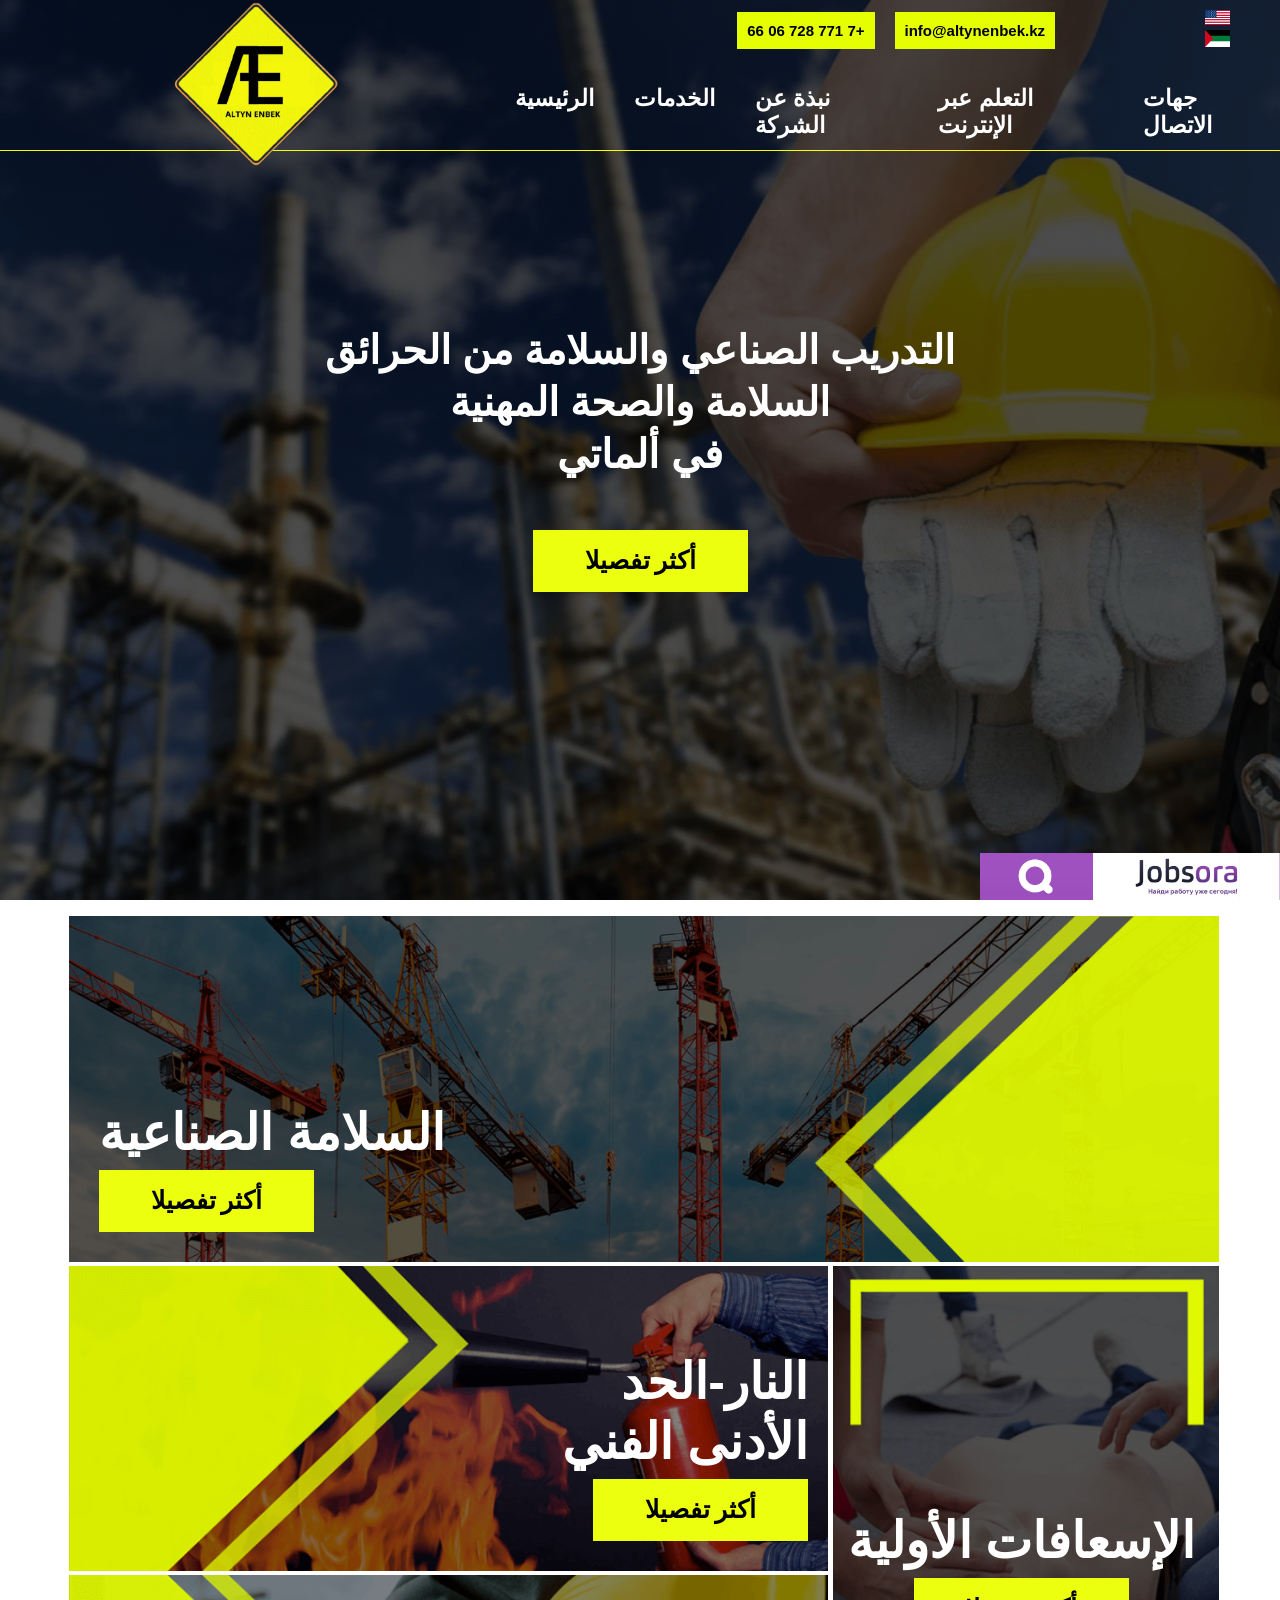
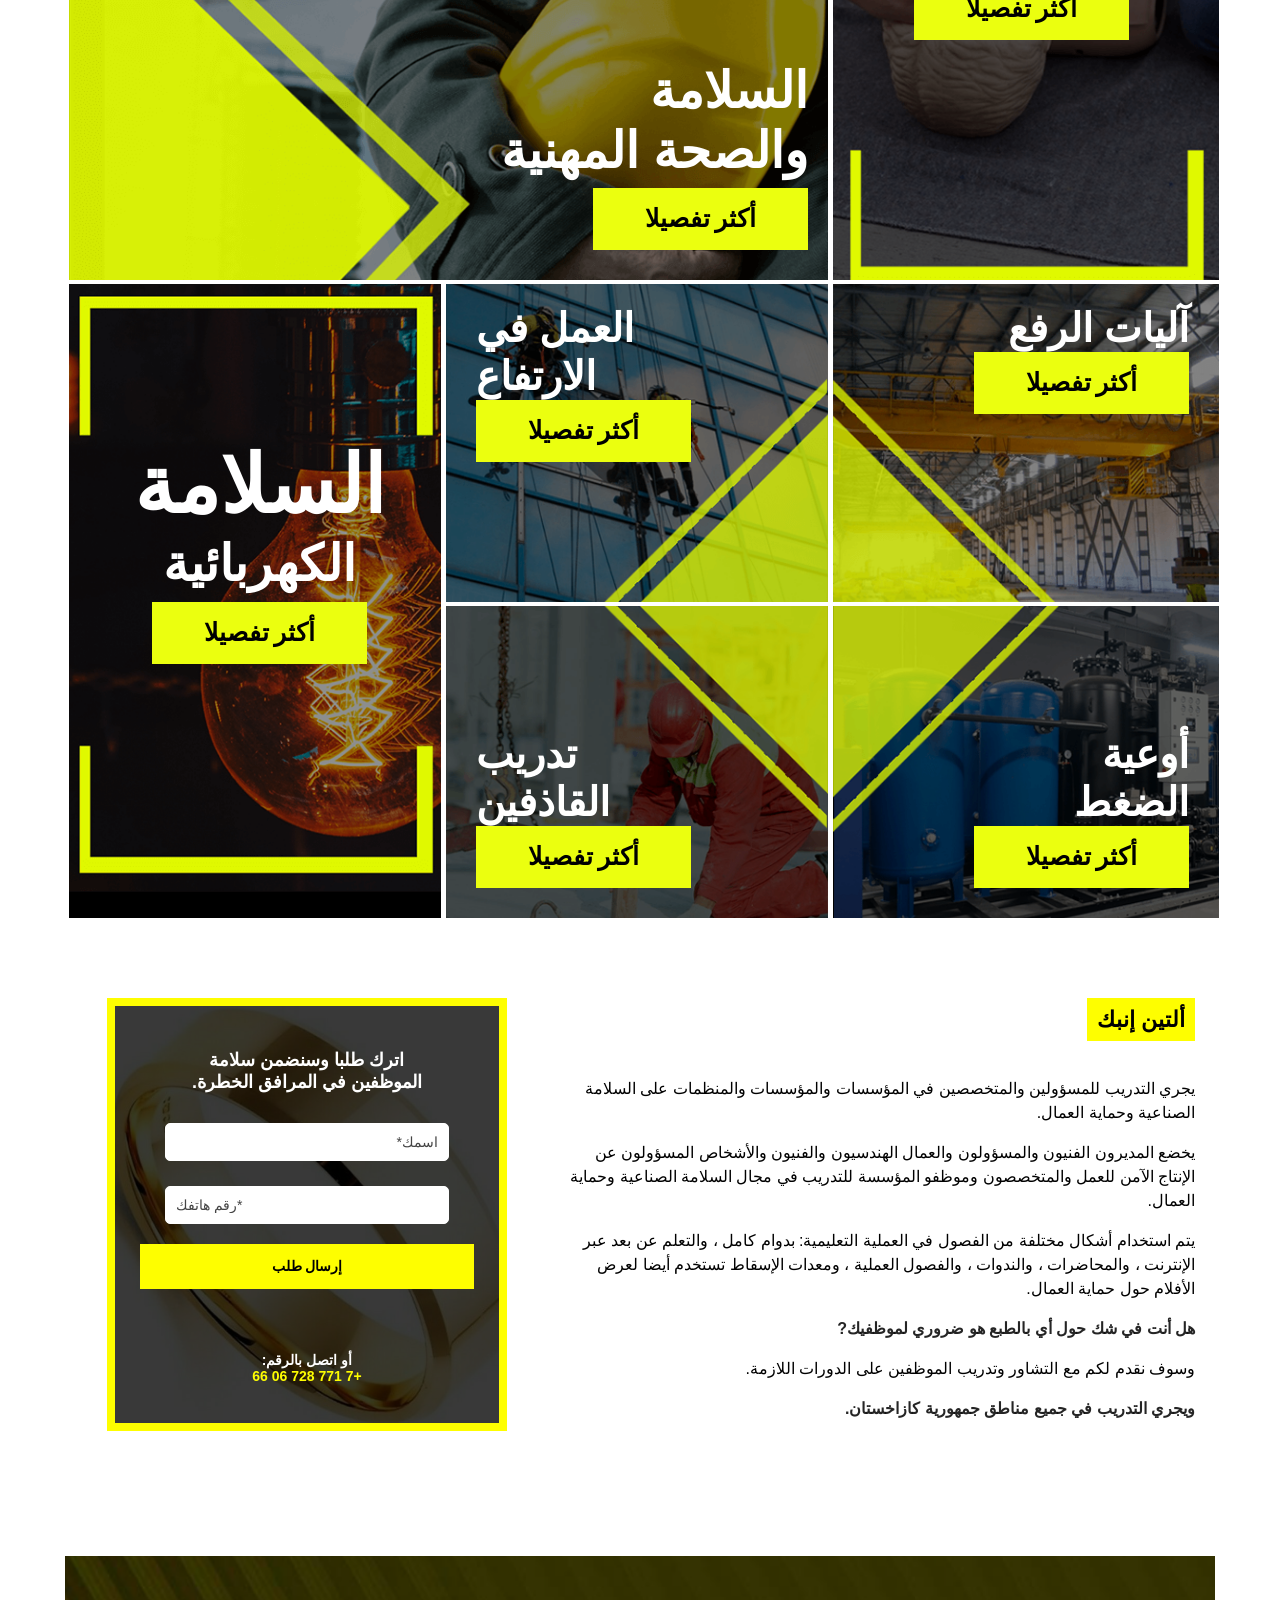
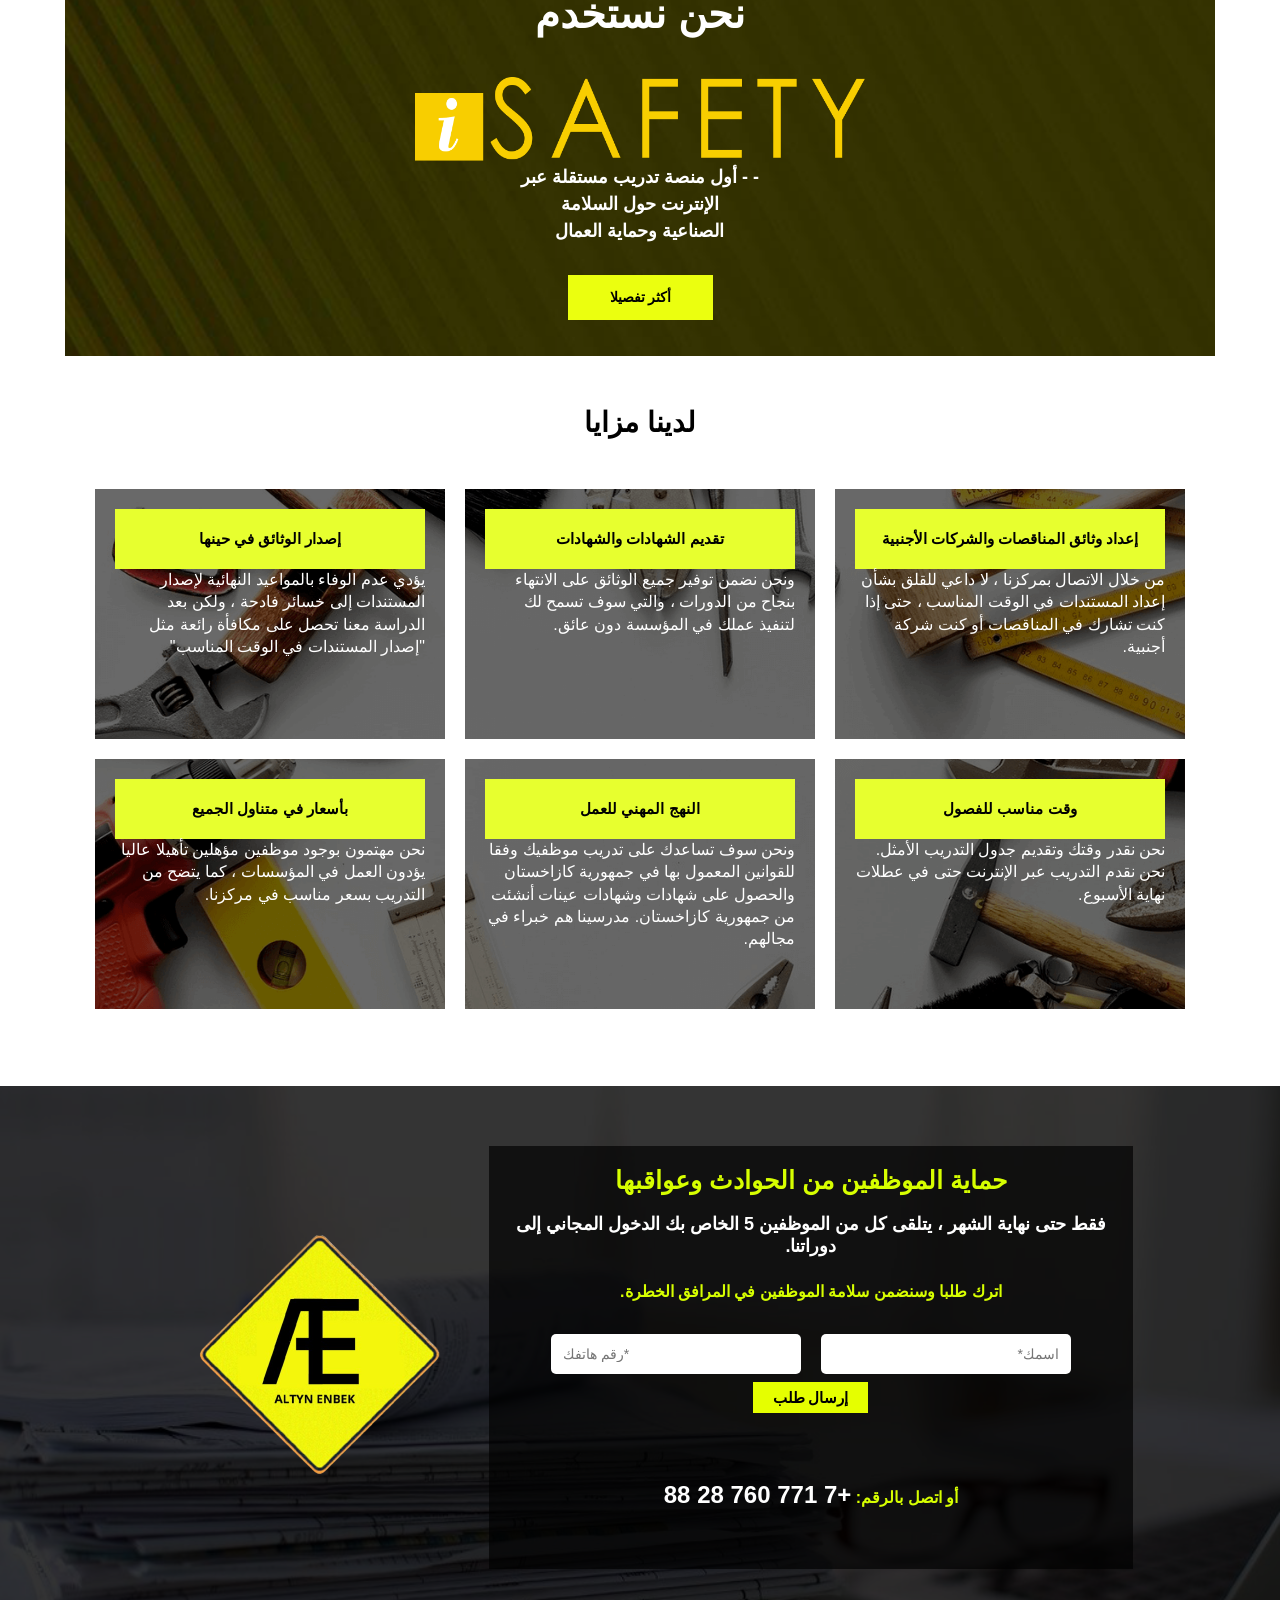
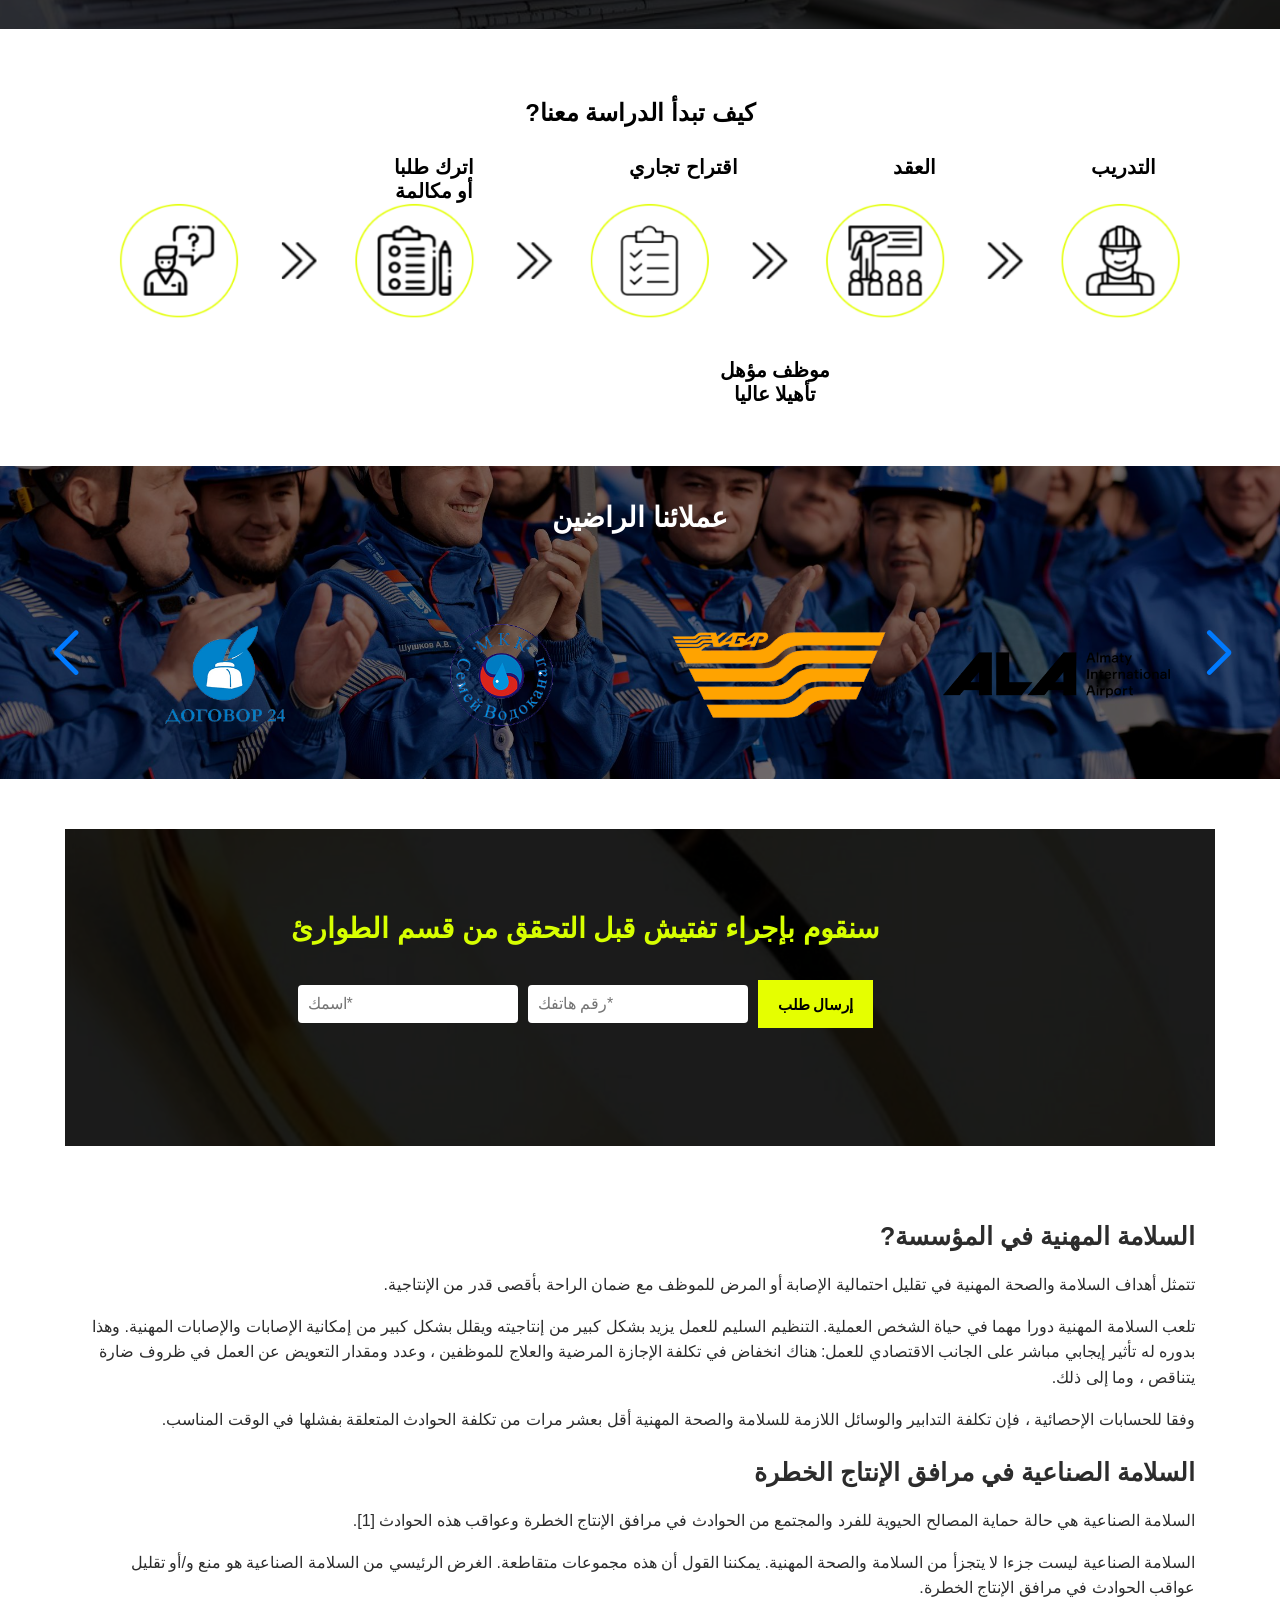
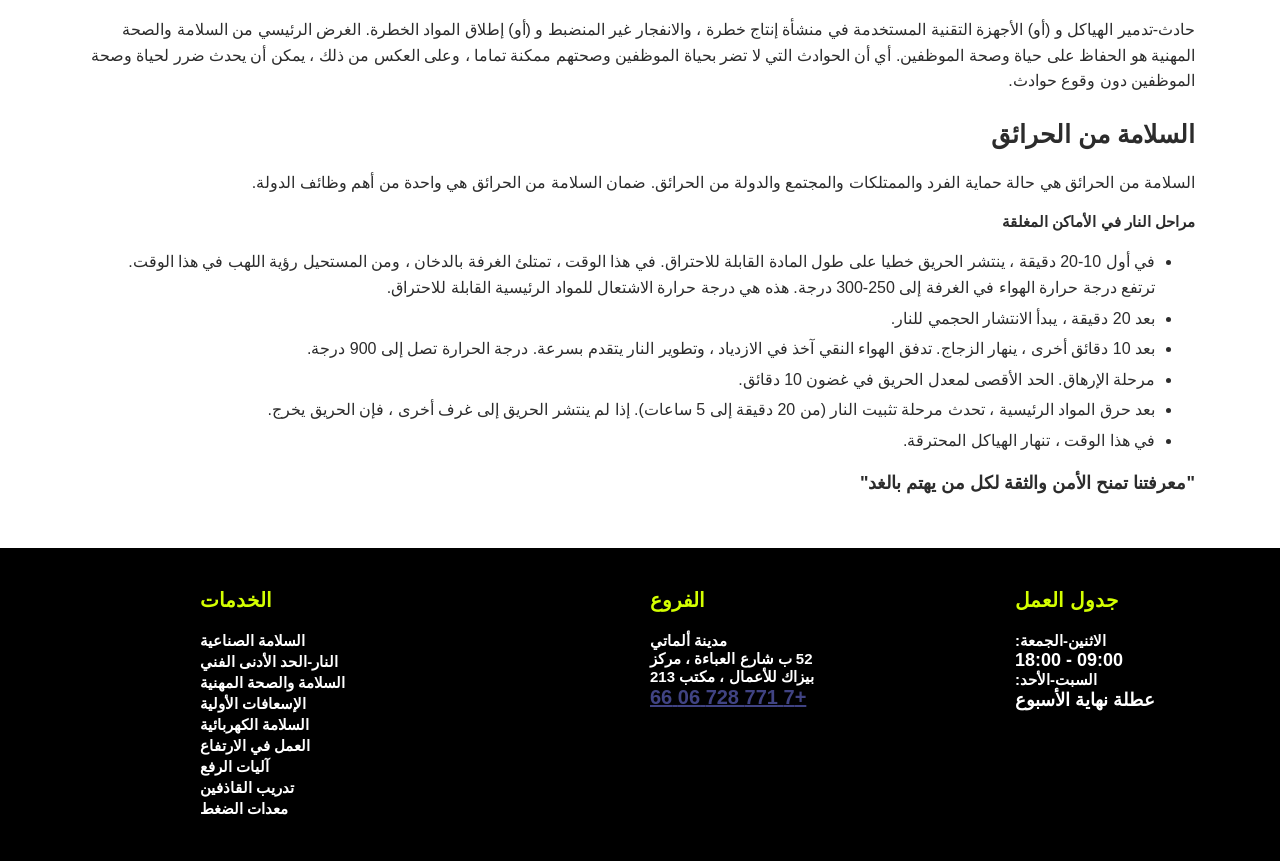
==== commit f38da822: "first commit" ====
--- a/index_ar_full.html
+++ b/index_ar_full.html
@@ -7,7 +7,7 @@
 
 <meta name="viewport" content="width=device-width, initial-scale=1.0">
 <meta content="width=device-width, initial-scale=1.0" name="viewport"/>
-    <title dir="rtl">دورات السلامة الصناعية وحماية العمال في ألماتي - "السلامة الصناعية"</title>
+    <title dir="rtl">دورات السلامة الصناعية وحماية العمال في ألماتي - "ألتين إنبك"</title>
     <link href="styless.css" rel="stylesheet"/>
     <link href="styless1.css" rel="stylesheet"/>
     <link href="styles_ar.css" rel="stylesheet"/>
@@ -52,12 +52,12 @@
     <section id="home"  class="first-page">
     <div id="google_translate_element" style="display: none;"></div>
     
-    <img alt="Логотип" class="logo" src="logo.jpg"/>
+    <img alt="Логотип" class="logo" src="ALTYN_ENBEK-removebg-preview (1).png"/>
     <div class="yellow-bar"></div>
     <div class="top-bar">
     <div class="contact-info" >
     <a class="phone-btn" href="tel:+77717280666"dir="rtl" >+7 771 728 06 66</a>
-    <a class="email-btn" href="mailto:info@industrialsafety.kz" >info@industrialsafety.kz</a>
+    <a class="email-btn" href="mailto:info@altynenbek.kz" >info@altynenbek.kz</a>
     </div>
     
             <div class="language-switcher">
@@ -189,7 +189,7 @@
                 <div class="about-container" dir="rtl">
                   <div class="about-text" dir="rtl">
                     <div class="section-title" dir="rtl">
-                      <span>مركز السلامة الصناعية المحدودة</span>
+                      <span>ألتين إنبك</span>
                     </div>
                     <p>يجري التدريب للمسؤولين والمتخصصين في المؤسسات والمؤسسات والمنظمات على السلامة الصناعية وحماية العمال.</p>
                     <p>يخضع المديرون الفنيون والمسؤولون والعمال الهندسيون والفنيون والأشخاص المسؤولون عن الإنتاج الآمن للعمل والمتخصصون وموظفو المؤسسة للتدريب في مجال السلامة الصناعية وحماية العمال.</p>
@@ -287,7 +287,7 @@
     <div class="top-form form-wrapper">
         <div class="top-form-container">
           <div class="logo-side">
-            <img src="logo.jpg" alt=" ">
+            <img src="ALTYN_ENBEK-removebg-preview (1).png" alt=" ">
           </div>
           <div class="form-side">
             <h2 dir="rtl">حماية الموظفين من الحوادث وعواقبها</h2>
@@ -479,7 +479,7 @@
               <p style="margin: 0;" dir="rtl">
                 مدينة ألماتي <br>
                 52 ب شارع العباءة ، مركز بيزاك للأعمال ، مكتب 213<br>
-                <a href="tel:+77717280666" style="color: #404383; font-weight: bold;font-size: 20px;" dir="rtl">+7 771 728 06 66</a>
+                <a href="tel:+77717280666" style="color: #404383; font-weight: bold;font-size: 20px; white-space: nowrap;" dir="rtl">+7 771 728 06 66</a>
               </p>
             </div>
       
--- a/styless.css
+++ b/styless.css
@@ -666,7 +666,7 @@
   display: flex;
   flex-direction: column; /* Флаги вертикально */
   align-items: center;
-  top: 85px;
+  top: 90px;
  
   gap: 5px;
 }
